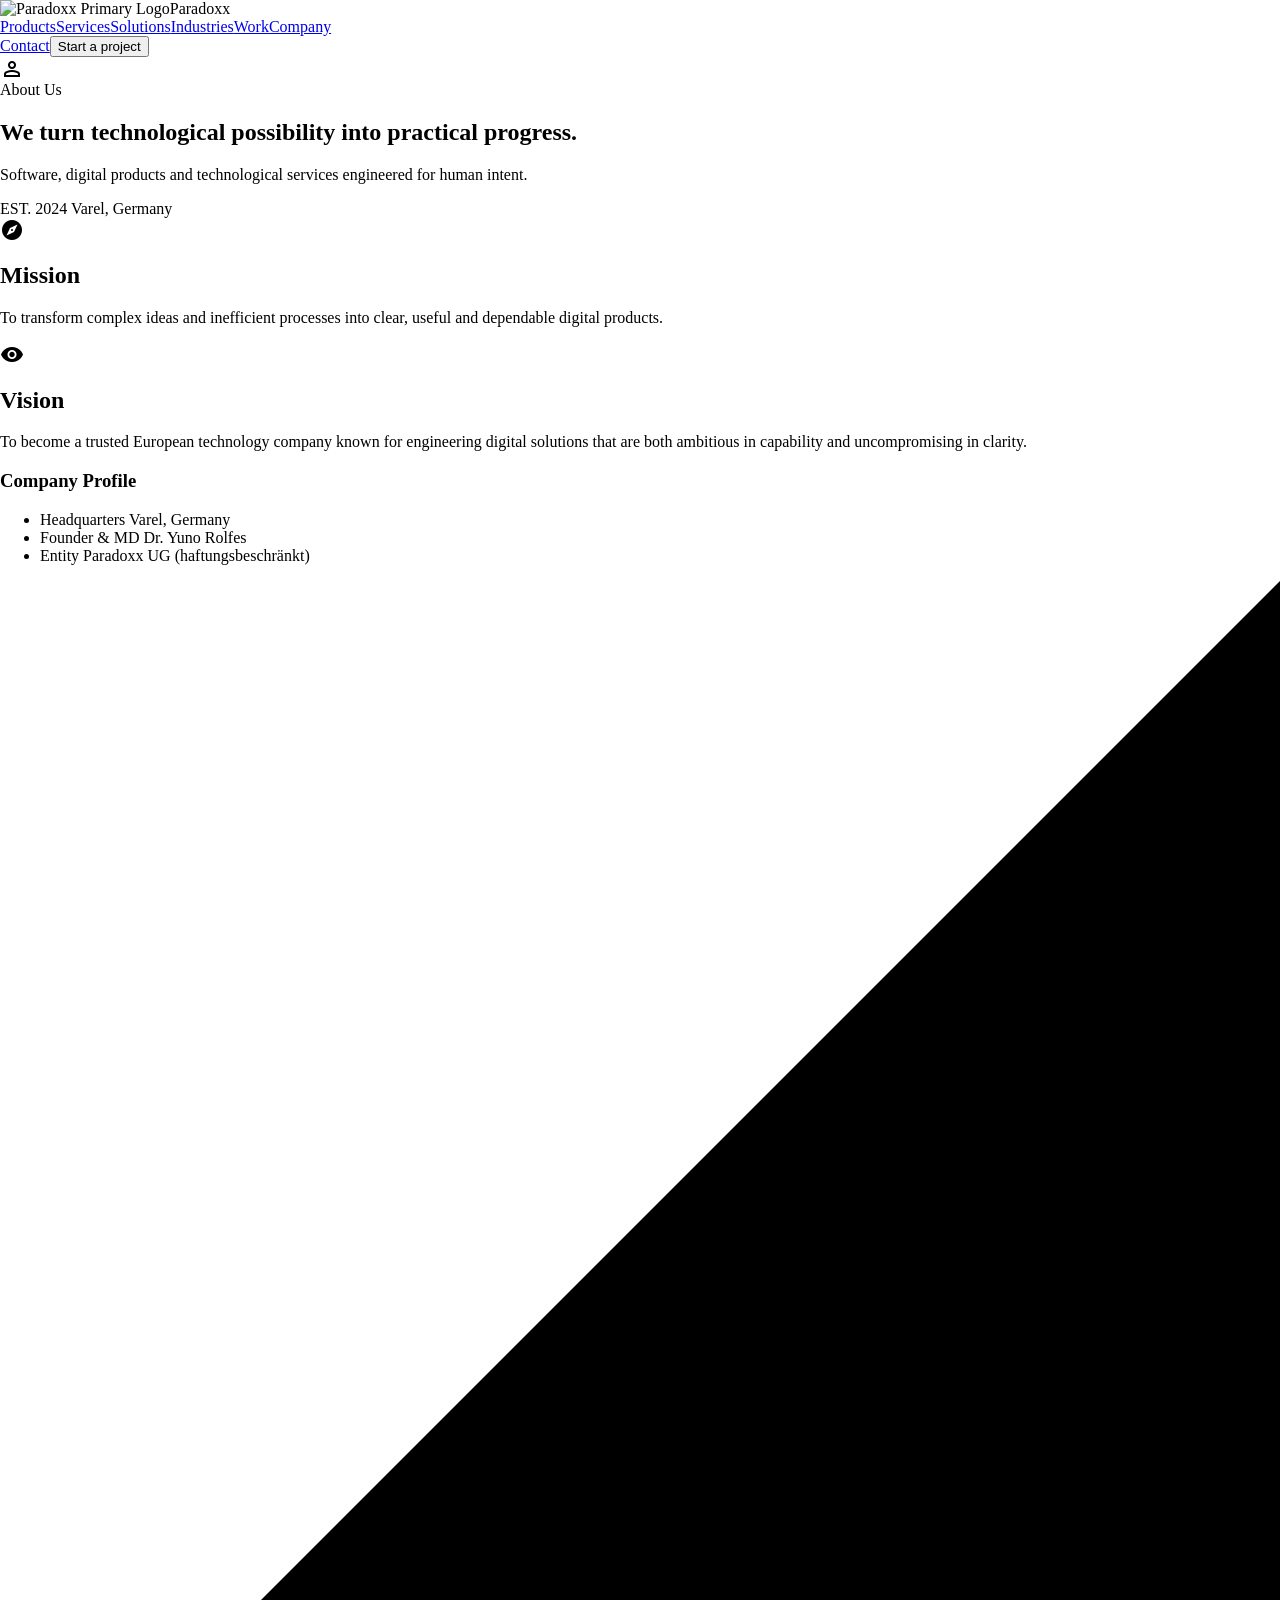
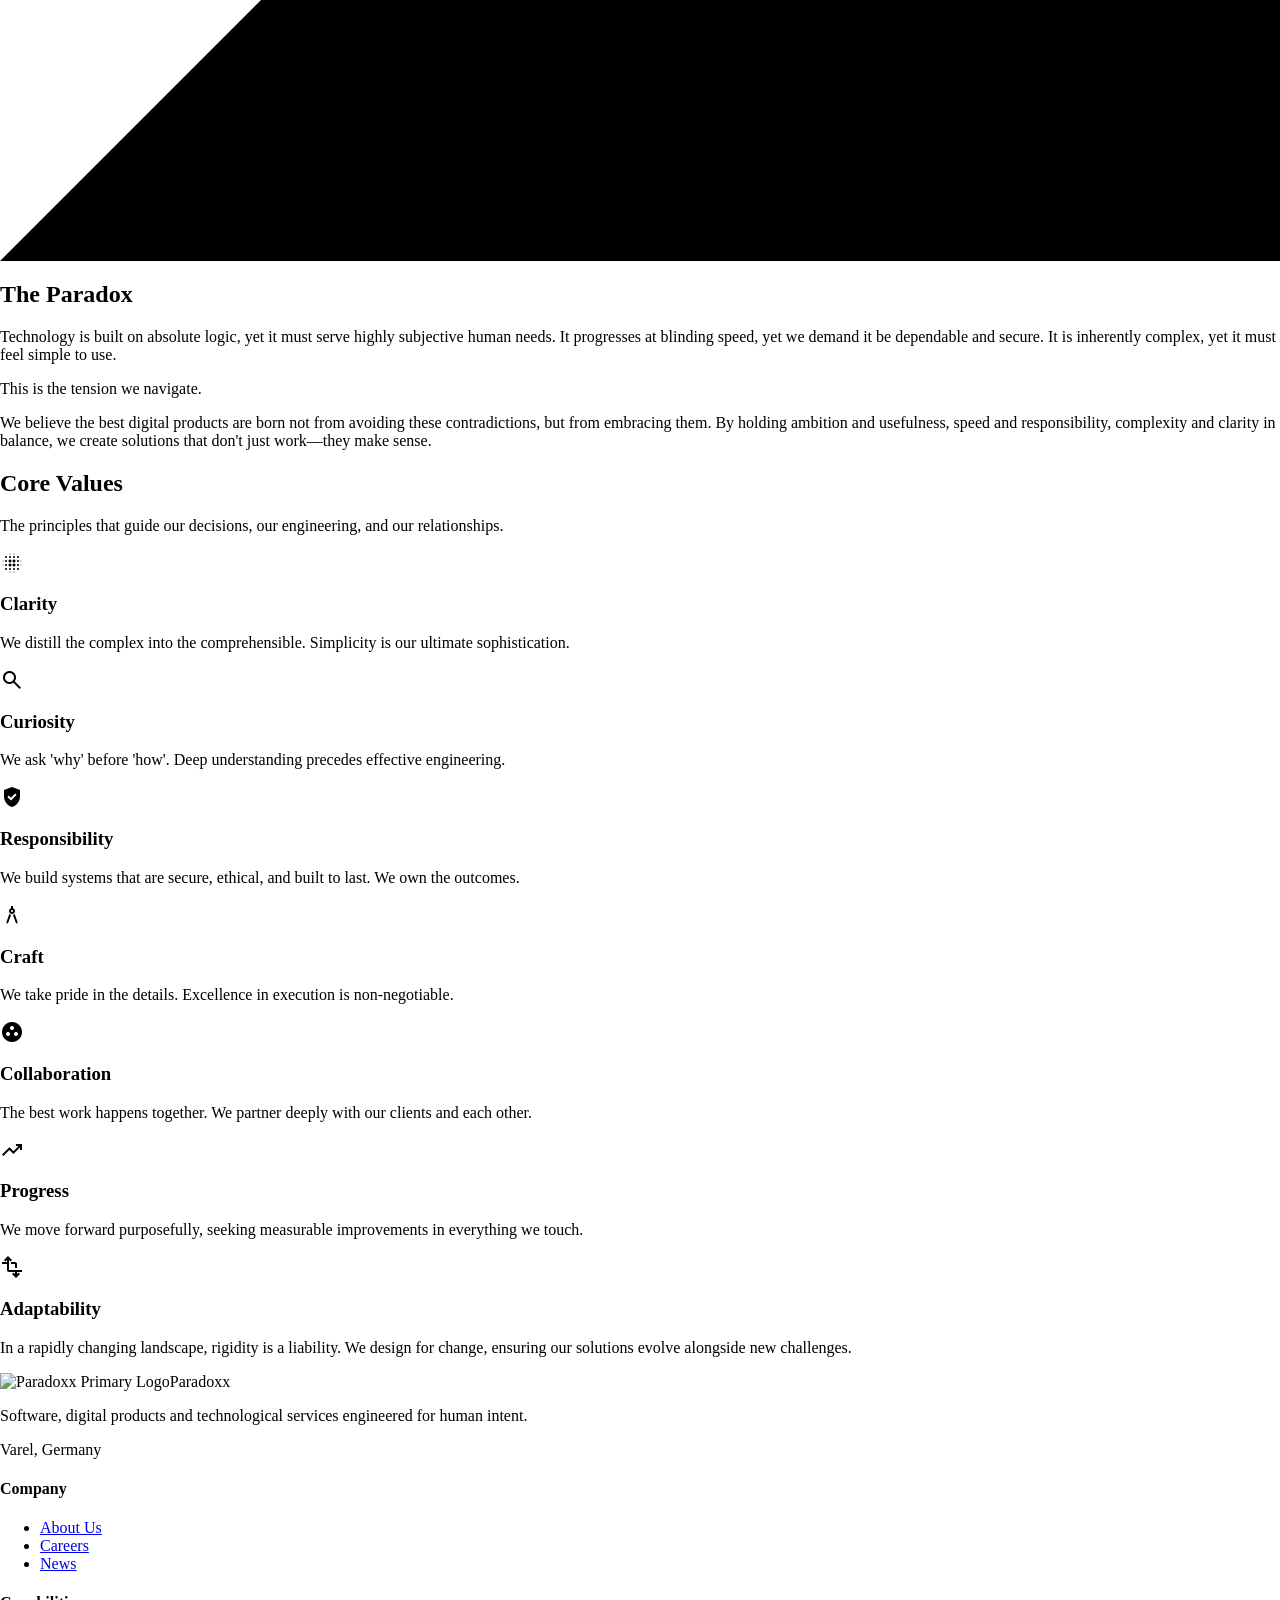
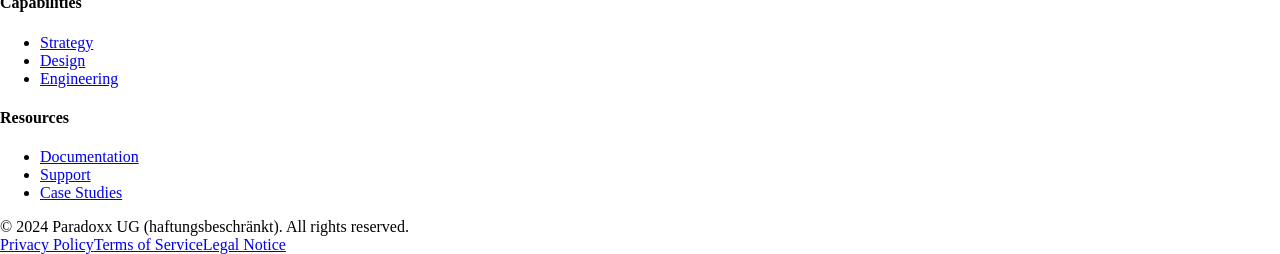
==== aboutus.html @ 187f0a60 "first commit" ====
<html lang="en">
  <head>
    <meta charset="utf-8" />
    <meta content="width=device-width, initial-scale=1.0" name="viewport" />
    <style>
      @layer base {
        html,
        body {
          margin: 0;
          padding: 0;
        }
        body {
          overscroll-behavior: none;
        }
        main > :first-child {
          margin-top: 0 !important;
        }
        main > :last-child {
          margin-bottom: 0 !important;
        }
      }
      ::-webkit-scrollbar {
        display: none;
      }
    </style>
    <script src="https://cdn.tailwindcss.com"></script>
    <script id="tailwind-config">
      tailwind.config = {
        theme: {
          extend: {
            colors: {
              "surface-container-low": "#f2f4f6",
              "on-tertiary-fixed": "#001d36",
              secondary: "#5129e5",
              "surface-dim": "#d9dadc",
              "outline-variant": "#c6c6cb",
              "inverse-surface": "#2e3132",
              error: "#ba1a1a",
              "on-background": "#191c1e",
              "primary-fixed": "#e2e2e9",
              "tertiary-container": "#001d36",
              "surface-container": "#edeef0",
              "secondary-fixed-dim": "#c8bfff",
              "primary-fixed-dim": "#c6c6cd",
              "on-primary-container": "#82838a",
              tertiary: "#000000",
              "secondary-fixed": "#e5deff",
              "surface-container-high": "#e7e8ea",
              "surface-variant": "#e1e2e4",
              "on-tertiary": "#ffffff",
              background: "#f8f9fb",
              "tertiary-fixed-dim": "#9dcaff",
              "inverse-primary": "#c6c6cd",
              outline: "#76777b",
              "on-tertiary-container": "#1588dd",
              "surface-tint": "#5d5e64",
              "on-tertiary-fixed-variant": "#00497c",
              "on-secondary-container": "#f3eeff",
              "surface-bright": "#f8f9fb",
              "on-secondary-fixed-variant": "#4206d7",
              "tertiary-fixed": "#d1e4ff",
              "on-error": "#ffffff",
              "on-primary-fixed-variant": "#45474c",
              "on-secondary": "#ffffff",
              "primary-container": "#1a1b21",
              "surface-container-lowest": "#ffffff",
              "on-primary-fixed": "#1a1b21",
              "on-surface-variant": "#46464b",
              surface: "#f8f9fb",
              "on-error-container": "#93000a",
              "error-container": "#ffdad6",
              "inverse-on-surface": "#f0f1f3",
              "on-secondary-fixed": "#190064",
              primary: "#000000",
              "on-primary": "#ffffff",
              "secondary-container": "#6a4bfd",
              "on-surface": "#191c1e",
              "surface-container-highest": "#e1e2e4",
            },
            borderRadius: {
              DEFAULT: "0.25rem",
              lg: "0.5rem",
              xl: "0.75rem",
              full: "9999px",
            },
            spacing: {
              xs: "8px",
              lg: "48px",
              md: "24px",
              gutter: "24px",
              xl: "80px",
              "container-max": "1280px",
              unit: "4px",
              sm: "16px",
            },
            fontFamily: {
              "body-lg": ["Inter"],
              "headline-lg-mobile": ["Space Grotesk"],
              caption: ["Inter"],
              "headline-lg": ["Space Grotesk"],
              "body-md": ["Inter"],
              "headline-md": ["Space Grotesk"],
              "label-mono": ["IBM Plex Mono"],
              "headline-xl": ["Space Grotesk"],
            },
            fontSize: {
              "body-lg": ["18px", { lineHeight: "1.6", fontWeight: "400" }],
              "headline-lg-mobile": [
                "32px",
                {
                  lineHeight: "1.2",
                  letterSpacing: "-0.01em",
                  fontWeight: "600",
                },
              ],
              caption: ["12px", { lineHeight: "1.4", fontWeight: "500" }],
              "headline-lg": [
                "40px",
                {
                  lineHeight: "1.2",
                  letterSpacing: "-0.01em",
                  fontWeight: "600",
                },
              ],
              "body-md": ["16px", { lineHeight: "1.5", fontWeight: "400" }],
              "headline-md": ["24px", { lineHeight: "1.3", fontWeight: "600" }],
              "label-mono": ["14px", { lineHeight: "1.2", fontWeight: "500" }],
              "headline-xl": [
                "64px",
                {
                  lineHeight: "1.1",
                  letterSpacing: "-0.02em",
                  fontWeight: "700",
                },
              ],
            },
          },
        },
      };
    </script>
    <link
      href="https://fonts.googleapis.com/css2?family=Inter:wght@400;500;600&amp;family=Space+Grotesk:wght@600;700&amp;family=IBM+Plex+Mono:wght@500&amp;display=swap"
      rel="stylesheet"
    />
    <link
      href="https://fonts.googleapis.com/css2?family=Material+Symbols+Outlined:opsz,wght,FILL,GRAD@20..48,100..700,0..1,-50..200"
      rel="stylesheet"
    />
    <link
      href="https://fonts.googleapis.com/css2?family=Material+Symbols+Outlined:wght,FILL@100..700,0..1&amp;display=swap"
      rel="stylesheet"
    />
  </head>
  <body class="bg-background font-body-md text-on-surface">
    <header
      class="fixed top-0 w-full z-50 bg-surface-container-lowest/80 backdrop-blur-xl shadow-[0_4px_20px_rgba(17,19,24,0.04)]"
    >
      <div
        class="h-20 max-w-container-max mx-auto px-md flex items-center justify-between"
      >
        <div class="flex items-center gap-sm">
          <img
            alt="Paradoxx Primary Logo"
            class="h-8 w-auto object-contain"
            src="https://lh3.googleusercontent.com/aida-public/[base64]"
          /><span
            class="font-headline-md text-headline-md text-primary tracking-tight"
            >Paradoxx</span
          >
        </div>
        <nav
          class="hidden lg:flex items-center gap-lg"
          data-active-classes="text-secondary font-semibold"
        >
          <a
            class="text-body-md font-body-md text-on-surface-variant hover:text-secondary transition-colors"
            data-path="products"
            href="#"
            >Products</a
          ><a
            class="text-body-md font-body-md text-on-surface-variant hover:text-secondary transition-colors"
            data-path="services"
            href="#"
            >Services</a
          ><a
            class="text-body-md font-body-md text-on-surface-variant hover:text-secondary transition-colors"
            data-path="solutions"
            href="#"
            >Solutions</a
          ><a
            class="text-body-md font-body-md text-on-surface-variant hover:text-secondary transition-colors"
            data-path="industries"
            href="#"
            >Industries</a
          ><a
            class="text-body-md font-body-md text-on-surface-variant hover:text-secondary transition-colors"
            data-path="work"
            href="#"
            >Work</a
          ><a
            aria-current="page"
            class="transition-colors text-secondary font-semibold"
            data-path="company"
            href="#"
            >Company</a
          >
        </nav>
        <div class="flex items-center gap-md">
          <a
            class="hidden sm:block text-body-md font-body-md text-on-surface-variant hover:text-secondary transition-colors"
            data-path="contact"
            href="#"
            >Contact</a
          ><button
            class="bg-secondary text-on-secondary px-md py-xs rounded-lg text-body-md font-body-md hover:shadow-lg transition-all"
          >
            Start a project
          </button>
          <div
            class="w-8 h-8 rounded-full bg-primary flex items-center justify-center"
          >
            <span class="material-symbols-outlined text-on-primary text-[18px]"
              >person</span
            >
          </div>
        </div>
      </div>
    </header>
    <main class="w-full pt-20 bg-background">
      <div class="flex flex-col w-full relative">
        <section
          class="relative w-full min-h-[80vh] flex items-center bg-surface-container-low overflow-hidden -mt-20 pt-20"
        >
          <div class="absolute inset-0 z-0">
            <div
              class="bg-cover bg-center w-full h-full mix-blend-multiply opacity-40"
              data-alt="Abstract geometric art representing technological progress. Sharp, minimalist lines in deep violet (#5129e5) and stark white, intersecting over a soft, mist-colored background (#f2f4f6). The lighting is studio-quality, casting subtle, diffused shadows that give the shapes a sense of physical weight and depth. The mood is precise, futuristic, and calm."
              style="
                background-image: url(&quot;https://lh3.googleusercontent.com/aida-public/[base64]&quot;);
              "
            ></div>
            <div
              class="absolute inset-0 bg-gradient-to-t from-surface-container-low to-transparent"
            ></div>
          </div>
          <div
            class="relative z-10 max-w-container-max mx-auto px-md w-full grid grid-cols-12 gap-gutter"
          >
            <div class="col-span-12 lg:col-span-8 lg:col-start-1">
              <div class="flex items-center gap-xs mb-lg">
                <span class="w-8 h-px bg-secondary"></span>
                <span
                  class="font-label-mono text-label-mono text-secondary tracking-widest uppercase"
                  >About Us</span
                >
              </div>
              <h1
                class="font-headline-xl text-headline-xl text-on-surface mb-lg max-w-[800px] leading-tight"
              >
                We turn technological possibility into practical progress.
              </h1>
              <p
                class="font-body-lg text-body-lg text-on-surface-variant max-w-[600px]"
              >
                Software, digital products and technological services engineered
                for human intent.
              </p>
            </div>
          </div>
        </section>
        <section class="py-xl bg-background">
          <div class="max-w-container-max mx-auto px-md">
            <div class="grid grid-cols-12 gap-gutter">
              <div class="col-span-12 lg:col-span-5 relative group">
                <div class="sticky top-32">
                  <div
                    class="w-full h-[600px] rounded-2xl overflow-hidden shadow-2xl transition-transform duration-700 ease-out group-hover:scale-[1.02]"
                  >
                    <div
                      class="bg-cover bg-center w-full h-full"
                      data-alt="A sophisticated modern office in Varel, Germany. Minimalist interior design with clean lines, warm natural wood textures, and large windows letting in soft natural light. Subtle accents of deep violet (#5129e5) in the furniture. A single, focused individual is visible in the background, working intently. The image exudes calm, high-end European craftsmanship, and quiet innovation."
                      style="
                        background-image: url(&quot;https://lh3.googleusercontent.com/aida-public/[base64]&quot;);
                      "
                    ></div>
                  </div>
                  <div
                    class="absolute -bottom-8 -right-8 bg-surface p-lg rounded-xl shadow-xl max-w-xs z-10"
                  >
                    <span
                      class="font-label-mono text-label-mono text-secondary mb-xs block"
                      >EST. 2024</span
                    >
                    <span
                      class="font-headline-md text-headline-md text-on-surface"
                      >Varel, Germany</span
                    >
                  </div>
                </div>
              </div>
              <div
                class="col-span-12 lg:col-span-6 lg:col-start-7 pt-lg lg:pt-0"
              >
                <div class="mb-xl">
                  <div class="flex items-center gap-sm mb-md">
                    <span
                      class="material-symbols-outlined text-secondary"
                      style="font-variation-settings: &quot;FILL&quot; 1"
                      >explore</span
                    >
                    <h2
                      class="font-headline-lg text-headline-lg text-on-surface"
                    >
                      Mission
                    </h2>
                  </div>
                  <p
                    class="font-body-lg text-body-lg text-on-surface-variant leading-relaxed"
                  >
                    To transform complex ideas and inefficient processes into
                    clear, useful and dependable digital products.
                  </p>
                </div>
                <div class="mb-xl">
                  <div class="flex items-center gap-sm mb-md">
                    <span
                      class="material-symbols-outlined text-secondary"
                      style="font-variation-settings: &quot;FILL&quot; 1"
                      >visibility</span
                    >
                    <h2
                      class="font-headline-lg text-headline-lg text-on-surface"
                    >
                      Vision
                    </h2>
                  </div>
                  <p
                    class="font-body-lg text-body-lg text-on-surface-variant leading-relaxed"
                  >
                    To become a trusted European technology company known for
                    engineering digital solutions that are both ambitious in
                    capability and uncompromising in clarity.
                  </p>
                </div>
                <div class="p-lg bg-surface-container rounded-2xl">
                  <h3
                    class="font-headline-md text-headline-md text-on-surface mb-md"
                  >
                    Company Profile
                  </h3>
                  <ul class="space-y-md">
                    <li
                      class="flex flex-col sm:flex-row sm:justify-between items-start sm:items-center"
                    >
                      <span
                        class="font-caption text-caption text-on-surface-variant uppercase tracking-wider mb-unit sm:mb-0"
                        >Headquarters</span
                      >
                      <span
                        class="font-body-md text-body-md text-on-surface font-medium"
                        >Varel, Germany</span
                      >
                    </li>
                    <li
                      class="flex flex-col sm:flex-row sm:justify-between items-start sm:items-center"
                    >
                      <span
                        class="font-caption text-caption text-on-surface-variant uppercase tracking-wider mb-unit sm:mb-0"
                        >Founder &amp; MD</span
                      >
                      <span
                        class="font-body-md text-body-md text-on-surface font-medium"
                        >Dr. Yuno Rolfes</span
                      >
                    </li>
                    <li
                      class="flex flex-col sm:flex-row sm:justify-between items-start sm:items-center"
                    >
                      <span
                        class="font-caption text-caption text-on-surface-variant uppercase tracking-wider mb-unit sm:mb-0"
                        >Entity</span
                      >
                      <span
                        class="font-body-md text-body-md text-on-surface font-medium"
                        >Paradoxx UG (haftungsbeschränkt)</span
                      >
                    </li>
                  </ul>
                </div>
              </div>
            </div>
          </div>
        </section>
        <section
          class="py-xl bg-inverse-surface text-inverse-on-surface relative overflow-hidden"
        >
          <div
            class="absolute right-0 top-0 w-1/2 h-full opacity-10 pointer-events-none"
          >
            <svg
              class="w-full h-full fill-current"
              preserveaspectratio="none"
              viewbox="0 0 100 100"
            >
              <polygon points="100,0 100,100 0,100"></polygon>
            </svg>
          </div>
          <div class="max-w-container-max mx-auto px-md relative z-10">
            <div class="grid grid-cols-12 gap-gutter">
              <div class="col-span-12 md:col-span-8 lg:col-span-6">
                <h2
                  class="font-headline-lg text-headline-lg text-surface-container-lowest mb-lg"
                >
                  The Paradox
                </h2>
                <div
                  class="space-y-md font-body-lg text-body-lg text-surface-variant"
                >
                  <p>
                    Technology is built on absolute logic, yet it must serve
                    highly subjective human needs. It progresses at blinding
                    speed, yet we demand it be dependable and secure. It is
                    inherently complex, yet it must feel simple to use.
                  </p>
                  <p>This is the tension we navigate.</p>
                  <p>
                    We believe the best digital products are born not from
                    avoiding these contradictions, but from embracing them. By
                    holding ambition and usefulness, speed and responsibility,
                    complexity and clarity in balance, we create solutions that
                    don't just work—they make sense.
                  </p>
                </div>
              </div>
            </div>
          </div>
        </section>
        <section class="py-xl bg-surface">
          <div class="max-w-container-max mx-auto px-md">
            <div
              class="flex flex-col md:flex-row md:items-end justify-between mb-xl"
            >
              <div>
                <h2
                  class="font-headline-lg text-headline-lg text-on-surface mb-sm"
                >
                  Core Values
                </h2>
                <p
                  class="font-body-md text-body-md text-on-surface-variant max-w-md"
                >
                  The principles that guide our decisions, our engineering, and
                  our relationships.
                </p>
              </div>
            </div>
            <div class="grid grid-cols-1 md:grid-cols-2 lg:grid-cols-4 gap-sm">
              <div
                class="bg-surface-container p-lg rounded-2xl group hover:bg-secondary hover:-translate-y-2 transition-all duration-300"
              >
                <div
                  class="w-12 h-12 rounded-full bg-surface-container-high group-hover:bg-on-secondary/20 flex items-center justify-center mb-lg transition-colors"
                >
                  <span
                    class="material-symbols-outlined text-on-surface group-hover:text-on-secondary"
                    style="font-variation-settings: &quot;FILL&quot; 1"
                    >lens_blur</span
                  >
                </div>
                <h3
                  class="font-headline-md text-headline-md text-on-surface group-hover:text-on-secondary mb-sm"
                >
                  Clarity
                </h3>
                <p
                  class="font-body-md text-body-md text-on-surface-variant group-hover:text-on-secondary/80"
                >
                  We distill the complex into the comprehensible. Simplicity is
                  our ultimate sophistication.
                </p>
              </div>
              <div
                class="bg-surface-container p-lg rounded-2xl group hover:bg-secondary hover:-translate-y-2 transition-all duration-300"
              >
                <div
                  class="w-12 h-12 rounded-full bg-surface-container-high group-hover:bg-on-secondary/20 flex items-center justify-center mb-lg transition-colors"
                >
                  <span
                    class="material-symbols-outlined text-on-surface group-hover:text-on-secondary"
                    style="font-variation-settings: &quot;FILL&quot; 1"
                    >search</span
                  >
                </div>
                <h3
                  class="font-headline-md text-headline-md text-on-surface group-hover:text-on-secondary mb-sm"
                >
                  Curiosity
                </h3>
                <p
                  class="font-body-md text-body-md text-on-surface-variant group-hover:text-on-secondary/80"
                >
                  We ask 'why' before 'how'. Deep understanding precedes
                  effective engineering.
                </p>
              </div>
              <div
                class="bg-surface-container p-lg rounded-2xl group hover:bg-secondary hover:-translate-y-2 transition-all duration-300"
              >
                <div
                  class="w-12 h-12 rounded-full bg-surface-container-high group-hover:bg-on-secondary/20 flex items-center justify-center mb-lg transition-colors"
                >
                  <span
                    class="material-symbols-outlined text-on-surface group-hover:text-on-secondary"
                    style="font-variation-settings: &quot;FILL&quot; 1"
                    >verified_user</span
                  >
                </div>
                <h3
                  class="font-headline-md text-headline-md text-on-surface group-hover:text-on-secondary mb-sm"
                >
                  Responsibility
                </h3>
                <p
                  class="font-body-md text-body-md text-on-surface-variant group-hover:text-on-secondary/80"
                >
                  We build systems that are secure, ethical, and built to last.
                  We own the outcomes.
                </p>
              </div>
              <div
                class="bg-surface-container p-lg rounded-2xl group hover:bg-secondary hover:-translate-y-2 transition-all duration-300"
              >
                <div
                  class="w-12 h-12 rounded-full bg-surface-container-high group-hover:bg-on-secondary/20 flex items-center justify-center mb-lg transition-colors"
                >
                  <span
                    class="material-symbols-outlined text-on-surface group-hover:text-on-secondary"
                    style="font-variation-settings: &quot;FILL&quot; 1"
                    >architecture</span
                  >
                </div>
                <h3
                  class="font-headline-md text-headline-md text-on-surface group-hover:text-on-secondary mb-sm"
                >
                  Craft
                </h3>
                <p
                  class="font-body-md text-body-md text-on-surface-variant group-hover:text-on-secondary/80"
                >
                  We take pride in the details. Excellence in execution is
                  non-negotiable.
                </p>
              </div>
              <div
                class="bg-surface-container p-lg rounded-2xl group hover:bg-secondary hover:-translate-y-2 transition-all duration-300"
              >
                <div
                  class="w-12 h-12 rounded-full bg-surface-container-high group-hover:bg-on-secondary/20 flex items-center justify-center mb-lg transition-colors"
                >
                  <span
                    class="material-symbols-outlined text-on-surface group-hover:text-on-secondary"
                    style="font-variation-settings: &quot;FILL&quot; 1"
                    >group_work</span
                  >
                </div>
                <h3
                  class="font-headline-md text-headline-md text-on-surface group-hover:text-on-secondary mb-sm"
                >
                  Collaboration
                </h3>
                <p
                  class="font-body-md text-body-md text-on-surface-variant group-hover:text-on-secondary/80"
                >
                  The best work happens together. We partner deeply with our
                  clients and each other.
                </p>
              </div>
              <div
                class="bg-surface-container p-lg rounded-2xl group hover:bg-secondary hover:-translate-y-2 transition-all duration-300"
              >
                <div
                  class="w-12 h-12 rounded-full bg-surface-container-high group-hover:bg-on-secondary/20 flex items-center justify-center mb-lg transition-colors"
                >
                  <span
                    class="material-symbols-outlined text-on-surface group-hover:text-on-secondary"
                    style="font-variation-settings: &quot;FILL&quot; 1"
                    >trending_up</span
                  >
                </div>
                <h3
                  class="font-headline-md text-headline-md text-on-surface group-hover:text-on-secondary mb-sm"
                >
                  Progress
                </h3>
                <p
                  class="font-body-md text-body-md text-on-surface-variant group-hover:text-on-secondary/80"
                >
                  We move forward purposefully, seeking measurable improvements
                  in everything we touch.
                </p>
              </div>
              <div
                class="bg-surface-container p-lg rounded-2xl group hover:bg-secondary hover:-translate-y-2 transition-all duration-300 lg:col-span-2"
              >
                <div
                  class="w-12 h-12 rounded-full bg-surface-container-high group-hover:bg-on-secondary/20 flex items-center justify-center mb-lg transition-colors"
                >
                  <span
                    class="material-symbols-outlined text-on-surface group-hover:text-on-secondary"
                    style="font-variation-settings: &quot;FILL&quot; 1"
                    >transform</span
                  >
                </div>
                <h3
                  class="font-headline-md text-headline-md text-on-surface group-hover:text-on-secondary mb-sm"
                >
                  Adaptability
                </h3>
                <p
                  class="font-body-md text-body-md text-on-surface-variant group-hover:text-on-secondary/80 max-w-md"
                >
                  In a rapidly changing landscape, rigidity is a liability. We
                  design for change, ensuring our solutions evolve alongside new
                  challenges.
                </p>
              </div>
            </div>
          </div>
        </section>
      </div>
    </main>
    <footer
      class="w-full bg-surface-container-lowest py-xl shadow-[0_-4px_20px_rgba(17,19,24,0.02)]"
    >
      <div class="max-w-container-max mx-auto px-md">
        <div
          class="grid grid-cols-1 md:grid-cols-2 lg:grid-cols-5 gap-lg mb-xl"
        >
          <div class="lg:col-span-2">
            <div class="flex items-center gap-sm mb-md">
              <img
                alt="Paradoxx Primary Logo"
                class="h-6 w-auto object-contain"
                src="https://lh3.googleusercontent.com/aida-public/[base64]"
              /><span class="font-headline-md text-headline-md text-primary"
                >Paradoxx</span
              >
            </div>
            <p
              class="text-body-md font-body-md text-on-surface-variant max-w-xs mb-sm"
            >
              Software, digital products and technological services engineered
              for human intent.
            </p>
            <p class="text-caption font-caption text-outline">Varel, Germany</p>
          </div>
          <div>
            <h4 class="font-headline-md text-body-md text-on-surface mb-md">
              Company
            </h4>
            <ul
              class="space-y-sm text-body-md font-body-md text-on-surface-variant"
            >
              <li><a class="hover:text-secondary" href="#">About Us</a></li>
              <li><a class="hover:text-secondary" href="#">Careers</a></li>
              <li><a class="hover:text-secondary" href="#">News</a></li>
            </ul>
          </div>
          <div>
            <h4 class="font-headline-md text-body-md text-on-surface mb-md">
              Capabilities
            </h4>
            <ul
              class="space-y-sm text-body-md font-body-md text-on-surface-variant"
            >
              <li><a class="hover:text-secondary" href="#">Strategy</a></li>
              <li><a class="hover:text-secondary" href="#">Design</a></li>
              <li><a class="hover:text-secondary" href="#">Engineering</a></li>
            </ul>
          </div>
          <div>
            <h4 class="font-headline-md text-body-md text-on-surface mb-md">
              Resources
            </h4>
            <ul
              class="space-y-sm text-body-md font-body-md text-on-surface-variant"
            >
              <li>
                <a class="hover:text-secondary" href="#">Documentation</a>
              </li>
              <li><a class="hover:text-secondary" href="#">Support</a></li>
              <li><a class="hover:text-secondary" href="#">Case Studies</a></li>
            </ul>
          </div>
        </div>
        <div
          class="border-t border-outline-variant pt-md flex flex-col md:flex-row justify-between items-center gap-md"
        >
          <span class="text-caption font-caption text-on-surface-variant"
            >© 2024 Paradoxx UG (haftungsbeschränkt). All rights reserved.</span
          >
          <div
            class="flex gap-md text-caption font-caption text-on-surface-variant"
          >
            <a class="hover:text-secondary" href="#">Privacy Policy</a
            ><a class="hover:text-secondary" href="#">Terms of Service</a
            ><a class="hover:text-secondary" href="#">Legal Notice</a>
          </div>
        </div>
      </div>
    </footer>
  </body>
</html>
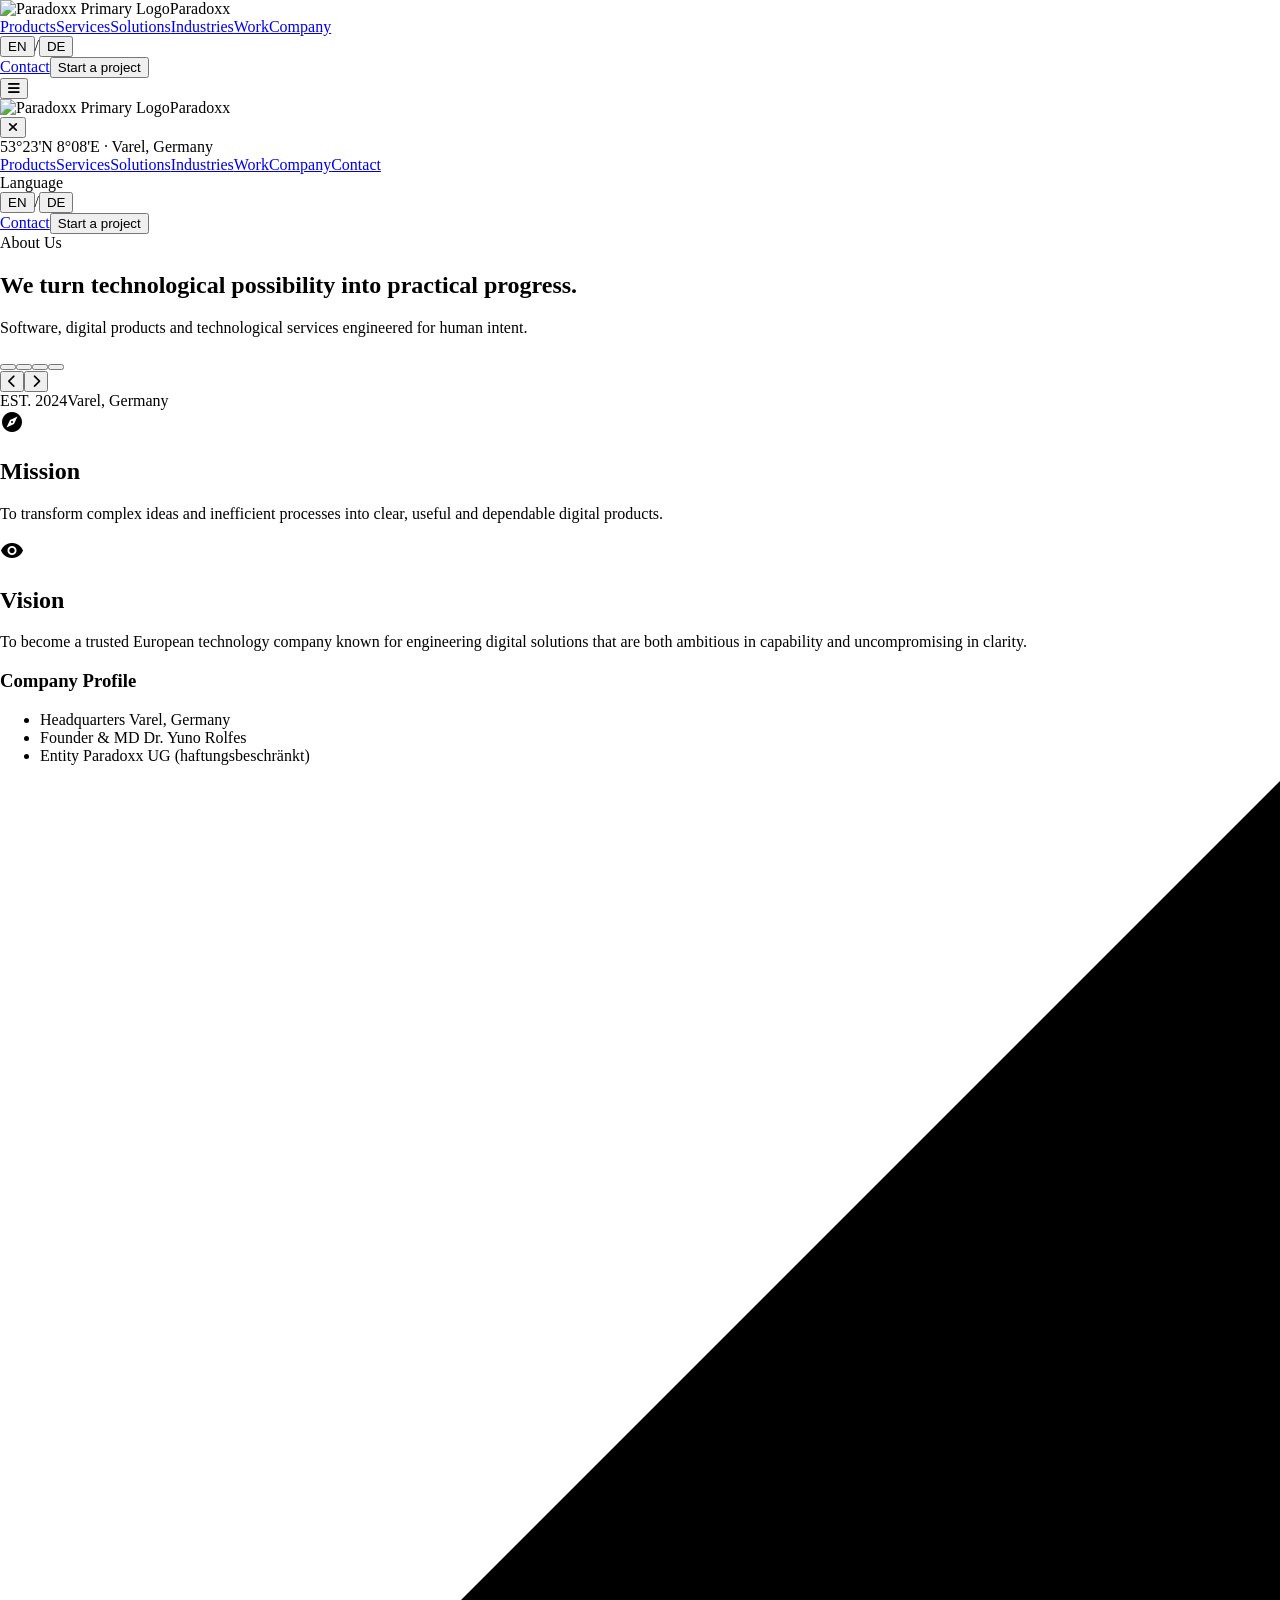
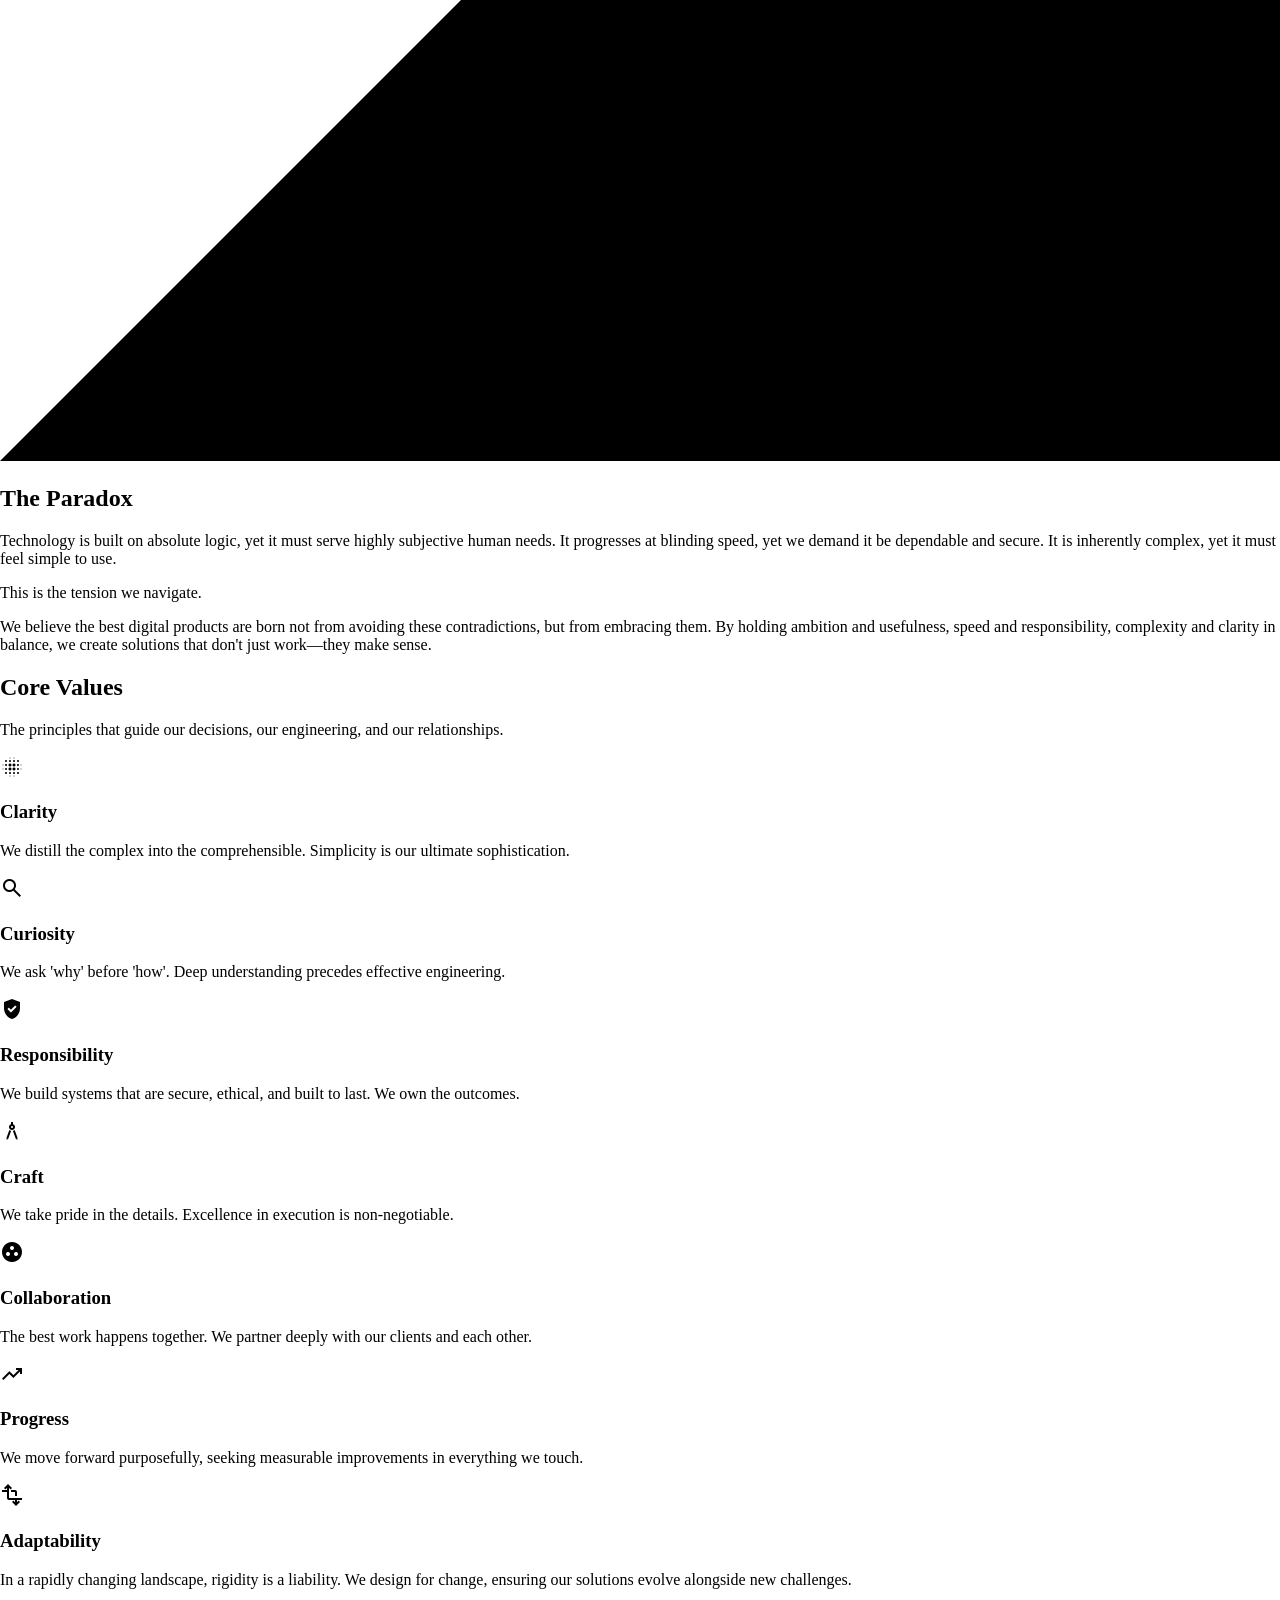
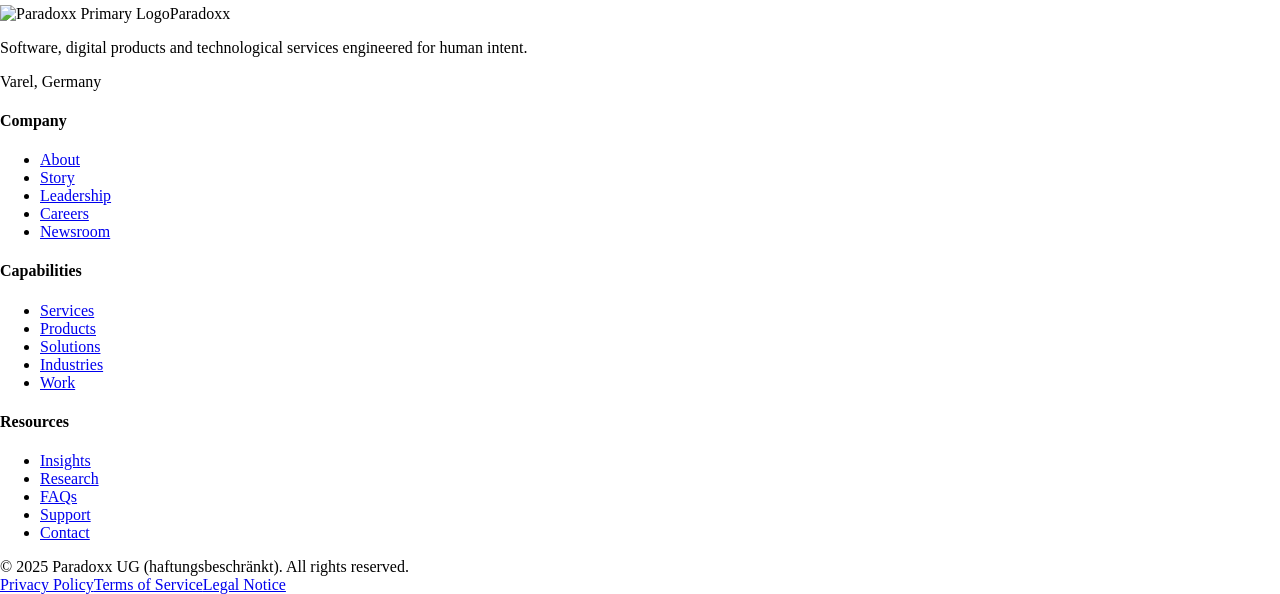
==== commit d794dda9: "Refactor code structure for improved readability and maintainability" ====
--- a/aboutus.html
+++ b/aboutus.html
@@ -1,4 +1,6 @@
-<html lang="en">
+<!doctype html>
+
+<html lang="en" style="">
   <head>
     <meta charset="utf-8" />
     <meta content="width=device-width, initial-scale=1.0" name="viewport" />
@@ -150,6 +152,10 @@
       href="https://fonts.googleapis.com/css2?family=Material+Symbols+Outlined:wght,FILL@100..700,0..1&amp;display=swap"
       rel="stylesheet"
     />
+    <link
+      href="https://cdnjs.cloudflare.com/ajax/libs/font-awesome/6.5.1/css/all.min.css"
+      rel="stylesheet"
+    />
   </head>
   <body class="bg-background font-body-md text-on-surface">
     <header
@@ -174,73 +180,271 @@
         >
           <a
             class="text-body-md font-body-md text-on-surface-variant hover:text-secondary transition-colors"
+            data-i18n="nav_products"
             data-path="products"
             href="#"
             >Products</a
           ><a
             class="text-body-md font-body-md text-on-surface-variant hover:text-secondary transition-colors"
+            data-i18n="nav_services"
             data-path="services"
             href="#"
             >Services</a
           ><a
             class="text-body-md font-body-md text-on-surface-variant hover:text-secondary transition-colors"
+            data-i18n="nav_solutions"
             data-path="solutions"
             href="#"
             >Solutions</a
           ><a
             class="text-body-md font-body-md text-on-surface-variant hover:text-secondary transition-colors"
+            data-i18n="nav_industries"
             data-path="industries"
             href="#"
             >Industries</a
           ><a
             class="text-body-md font-body-md text-on-surface-variant hover:text-secondary transition-colors"
+            data-i18n="nav_work"
             data-path="work"
             href="#"
             >Work</a
           ><a
             aria-current="page"
             class="transition-colors text-secondary font-semibold"
+            data-i18n="nav_company"
             data-path="company"
             href="#"
             >Company</a
           >
         </nav>
-        <div class="flex items-center gap-md">
+        <div class="hidden lg:flex items-center gap-md">
+          <div
+            aria-label="Language selection"
+            class="flex items-center bg-surface-container-low rounded-lg p-1 border border-outline-variant font-label-mono text-caption"
+            role="group"
+          >
+            <button
+              aria-current="true"
+              aria-label="Switch to English"
+              class="px-2.5 py-1 rounded bg-surface-container-lowest text-primary font-bold shadow-sm transition-all"
+              id="lang-btn-en"
+              onclick="setLanguage('en')"
+              type="button"
+            >
+              EN</button
+            ><span class="text-outline-variant px-0.5 select-none">/</span
+            ><button
+              aria-current="false"
+              aria-label="Switch to German"
+              class="px-2.5 py-1 rounded text-on-surface-variant hover:text-secondary font-medium transition-colors"
+              id="lang-btn-de"
+              onclick="setLanguage('de')"
+              type="button"
+            >
+              DE
+            </button>
+          </div>
           <a
-            class="hidden sm:block text-body-md font-body-md text-on-surface-variant hover:text-secondary transition-colors"
+            class="text-body-md font-body-md font-medium text-on-surface border border-outline-variant rounded-lg px-md py-xs hover:bg-surface-container-low transition-colors"
+            data-i18n="nav_contact"
             data-path="contact"
             href="#"
             >Contact</a
           ><button
             class="bg-secondary text-on-secondary px-md py-xs rounded-lg text-body-md font-body-md hover:shadow-lg transition-all"
+            data-i18n="btn_start_project"
           >
             Start a project
           </button>
-          <div
-            class="w-8 h-8 rounded-full bg-primary flex items-center justify-center"
-          >
-            <span class="material-symbols-outlined text-on-primary text-[18px]"
-              >person</span
+        </div>
+        <button
+          aria-label="Toggle navigation menu"
+          class="lg:hidden p-2.5 text-neutral-800 hover:text-black focus:outline-none"
+          id="mobile-menu-toggle"
+        >
+          <i class="fa-solid fa-bars text-xl"></i>
+        </button>
+      </div>
+      <div
+        class="fixed inset-0 z-50 pointer-events-none transition-opacity duration-300 opacity-0"
+        id="mobile-drawer"
+      >
+        <div
+          class="absolute inset-0 bg-primary/40 backdrop-blur-sm transition-opacity duration-300"
+          id="mobile-backdrop"
+        ></div>
+        <aside
+          class="absolute top-0 right-0 h-full w-[85%] max-w-sm bg-surface-container-lowest shadow-2xl flex flex-col justify-between p-lg border-l border-outline-variant transform translate-x-full transition-transform duration-300 ease-out pointer-events-auto overflow-y-auto"
+          id="mobile-drawer-panel"
+        >
+          <div class="flex flex-col">
+            <div
+              class="flex items-center justify-between pb-md border-b border-outline-variant"
             >
+              <div class="flex items-center gap-xs">
+                <img
+                  alt="Paradoxx Primary Logo"
+                  class="h-7 w-auto object-contain"
+                  src="https://lh3.googleusercontent.com/aida-public/[base64]"
+                /><span
+                  class="font-headline-md text-headline-md text-primary tracking-tight"
+                  >Paradoxx</span
+                >
+              </div>
+              <button
+                aria-label="Close navigation menu"
+                class="w-9 h-9 flex items-center justify-center rounded-lg text-on-surface-variant hover:text-primary hover:bg-surface-container-low transition-colors"
+                id="mobile-menu-close"
+                type="button"
+              >
+                <i class="fa-solid fa-xmark text-xl"></i>
+              </button>
+            </div>
+            <div class="py-xs">
+              <span
+                class="font-label-mono text-caption text-outline tracking-wider uppercase block mt-sm"
+                >53°23'N 8°08'E · Varel, Germany</span
+              >
+            </div>
+            <nav class="flex flex-col space-y-sm mt-md">
+              <a
+                class="mobile-nav-link text-headline-md font-headline-md text-on-surface-variant hover:text-secondary py-xs transition-colors"
+                data-i18n="nav_products"
+                data-path="products"
+                href="#"
+                >Products</a
+              ><a
+                class="mobile-nav-link text-headline-md font-headline-md text-on-surface-variant hover:text-secondary py-xs transition-colors"
+                data-i18n="nav_services"
+                data-path="services"
+                href="#"
+                >Services</a
+              ><a
+                class="mobile-nav-link text-headline-md font-headline-md text-on-surface-variant hover:text-secondary py-xs transition-colors"
+                data-i18n="nav_solutions"
+                data-path="solutions"
+                href="#"
+                >Solutions</a
+              ><a
+                class="mobile-nav-link text-headline-md font-headline-md text-on-surface-variant hover:text-secondary py-xs transition-colors"
+                data-i18n="nav_industries"
+                data-path="industries"
+                href="#"
+                >Industries</a
+              ><a
+                class="mobile-nav-link text-headline-md font-headline-md text-on-surface-variant hover:text-secondary py-xs transition-colors"
+                data-i18n="nav_work"
+                data-path="work"
+                href="#"
+                >Work</a
+              ><a
+                aria-current="page"
+                class="mobile-nav-link text-headline-md font-headline-md text-secondary font-semibold py-xs transition-colors"
+                data-i18n="nav_company"
+                data-path="company"
+                href="#"
+                >Company</a
+              ><a
+                class="mobile-nav-link text-headline-md font-headline-md text-on-surface-variant hover:text-secondary py-xs transition-colors"
+                data-i18n="nav_contact"
+                data-path="contact"
+                href="#"
+                >Contact</a
+              >
+            </nav>
           </div>
-        </div>
+          <div class="pt-md border-t border-outline-variant space-y-md">
+            <div class="flex items-center justify-between">
+              <span
+                class="font-caption text-caption text-on-surface-variant uppercase tracking-wider"
+                >Language</span
+              >
+              <div
+                aria-label="Drawer language selection"
+                class="flex items-center bg-surface-container-low rounded-lg p-1 border border-outline-variant font-label-mono text-caption"
+                role="group"
+              >
+                <button
+                  aria-current="true"
+                  aria-label="Switch to English"
+                  class="px-2.5 py-1 rounded bg-surface-container-lowest text-primary font-bold shadow-sm transition-all"
+                  id="drawer-lang-btn-en"
+                  onclick="setLanguage('en')"
+                  type="button"
+                >
+                  EN</button
+                ><span class="text-outline-variant px-0.5 select-none">/</span
+                ><button
+                  aria-current="false"
+                  aria-label="Switch to German"
+                  class="px-2.5 py-1 rounded text-on-surface-variant hover:text-secondary font-medium transition-colors"
+                  id="drawer-lang-btn-de"
+                  onclick="setLanguage('de')"
+                  type="button"
+                >
+                  DE
+                </button>
+              </div>
+            </div>
+            <a
+              class="mobile-nav-link block text-center text-body-md font-body-md font-medium text-on-surface border border-outline-variant rounded-lg px-md py-sm hover:bg-surface-container-low transition-colors"
+              data-i18n="nav_contact"
+              data-path="contact"
+              href="#"
+              >Contact</a
+            ><button
+              class="mobile-nav-link w-full bg-secondary text-on-secondary py-sm px-md rounded-lg font-body-md font-medium hover:shadow-lg transition-all text-center"
+              data-i18n="btn_start_project"
+            >
+              Start a project
+            </button>
+          </div>
+        </aside>
       </div>
     </header>
     <main class="w-full pt-20 bg-background">
       <div class="flex flex-col w-full relative">
         <section
-          class="relative w-full min-h-[80vh] flex items-center bg-surface-container-low overflow-hidden -mt-20 pt-20"
+          class="relative w-full min-h-[500px] sm:min-h-[640px] lg:min-h-[819px] flex items-center bg-surface-container-low overflow-hidden -mt-20 pt-20"
+          id="hero-carousel-section"
         >
           <div class="absolute inset-0 z-0">
             <div
-              class="bg-cover bg-center w-full h-full mix-blend-multiply opacity-40"
-              data-alt="Abstract geometric art representing technological progress. Sharp, minimalist lines in deep violet (#5129e5) and stark white, intersecting over a soft, mist-colored background (#f2f4f6). The lighting is studio-quality, casting subtle, diffused shadows that give the shapes a sense of physical weight and depth. The mood is precise, futuristic, and calm."
+              class="hero-carousel-slide absolute inset-0 bg-cover bg-center transition-opacity duration-1000 ease-in-out opacity-100"
+              data-alt="Abstract computational network topography, subtle 3D luminous data nodes, neural graph lines, deep slate and violet ambient glow, clean minimalist tech backdrop, modern engineering data fabric, ultra high resolution"
               style="
-                background-image: url(&quot;https://lh3.googleusercontent.com/aida-public/[base64]&quot;);
+                background-image: url(&quot;https://lh3.googleusercontent.com/aida-public/[base64]&quot;);
               "
             ></div>
             <div
-              class="absolute inset-0 bg-gradient-to-t from-surface-container-low to-transparent"
+              class="hero-carousel-slide absolute inset-0 bg-cover bg-center transition-opacity duration-1000 ease-in-out opacity-0"
+              data-alt="Futuristic architectural engineering blueprints and optical light beam wireframes intersecting in 3D space, delicate geometric lattice, cool tech monochrome with subtle violet gradient, clean enterprise tech backdrop"
+              style="
+                background-image: url(&quot;https://lh3.googleusercontent.com/aida-public/[base64]&quot;);
+              "
+            ></div>
+            <div
+              class="hero-carousel-slide absolute inset-0 bg-cover bg-center transition-opacity duration-1000 ease-in-out opacity-0"
+              data-alt="Sleek high-tech server room and sovereign cloud data center infrastructure, cool LED indicator lights, pristine cable management, minimalist architectural perspective, deep dark slate and gentle purple accents"
+              style="
+                background-image: url(&quot;https://lh3.googleusercontent.com/aida-public/[base64]&quot;);
+              "
+            ></div>
+            <div
+              class="hero-carousel-slide absolute inset-0 bg-cover bg-center transition-opacity duration-1000 ease-in-out opacity-0"
+              data-alt="Modern minimalist German high-tech software engineering studio laboratory with ambient blue and indigo lighting, ultra-clean architecture, subtle digital screens, glass partitions, architectural precision, low contrast, elegant background for technology company"
+              style="
+                background-image: url(&quot;https://lh3.googleusercontent.com/aida-public/[base64]&quot;);
+              "
+            ></div>
+            <div
+              class="absolute inset-0 bg-background/85 backdrop-blur-[2px]"
+            ></div>
+            <div
+              class="absolute inset-0 bg-gradient-to-r from-background/95 via-background/80 to-transparent"
+            ></div>
+            <div
+              class="absolute inset-0 bg-gradient-to-t from-surface-container-low via-transparent to-transparent"
             ></div>
           </div>
           <div
@@ -248,23 +452,74 @@
           >
             <div class="col-span-12 lg:col-span-8 lg:col-start-1">
               <div class="flex items-center gap-xs mb-lg">
-                <span class="w-8 h-px bg-secondary"></span>
-                <span
+                <span class="w-8 h-px bg-secondary"></span
+                ><span
                   class="font-label-mono text-label-mono text-secondary tracking-widest uppercase"
+                  data-i18n="hero_eyebrow"
                   >About Us</span
                 >
               </div>
               <h1
-                class="font-headline-xl text-headline-xl text-on-surface mb-lg max-w-[800px] leading-tight"
+                class="font-headline-xl text-headline-lg-mobile md:text-headline-lg lg:text-headline-xl text-on-surface mb-lg max-w-[800px] leading-tight break-words"
+                data-i18n="hero_title"
               >
                 We turn technological possibility into practical progress.
               </h1>
               <p
-                class="font-body-lg text-body-lg text-on-surface-variant max-w-[600px]"
+                class="font-body-lg text-body-md sm:text-body-lg text-on-surface-variant max-w-[600px]"
+                data-i18n="hero_subhead"
               >
                 Software, digital products and technological services engineered
                 for human intent.
               </p>
+            </div>
+          </div>
+          <div
+            class="absolute bottom-8 right-6 md:right-12 z-20 flex items-center gap-3 bg-surface-container-lowest/80 backdrop-blur-md px-3 py-2 rounded-full border border-outline-variant/60 shadow-sm"
+          >
+            <div class="flex items-center gap-1.5" id="carousel-indicators">
+              <button
+                aria-label="Slide 1"
+                class="carousel-dot h-2 w-6 rounded-full bg-secondary transition-all duration-300"
+                data-index="0"
+                type="button"
+              ></button
+              ><button
+                aria-label="Slide 2"
+                class="carousel-dot h-2 w-2 rounded-full bg-outline-variant hover:bg-outline transition-all duration-300"
+                data-index="1"
+                type="button"
+              ></button
+              ><button
+                aria-label="Slide 3"
+                class="carousel-dot h-2 w-2 rounded-full bg-outline-variant hover:bg-outline transition-all duration-300"
+                data-index="2"
+                type="button"
+              ></button
+              ><button
+                aria-label="Slide 4"
+                class="carousel-dot h-2 w-2 rounded-full bg-outline-variant hover:bg-outline transition-all duration-300"
+                data-index="3"
+                type="button"
+              ></button>
+            </div>
+            <div class="h-3 w-px bg-outline-variant/80 mx-0.5"></div>
+            <div class="flex items-center gap-1">
+              <button
+                aria-label="Previous slide"
+                class="w-7 h-7 flex items-center justify-center rounded-full text-on-surface-variant hover:text-primary hover:bg-surface-container-high transition-colors text-xs"
+                id="carousel-prev"
+                type="button"
+              >
+                <i class="fa-solid fa-chevron-left"></i></button
+              ><button
+                aria-label="Next slide"
+                class="w-7 h-7 flex items-center justify-center rounded-full text-on-surface-variant hover:text-primary hover:bg-surface-container-high transition-colors text-xs"
+                id="carousel-next"
+                type="button"
+              >
+                <i class="fa-solid fa-chevron-right"></i>
+              </button>
             </div>
           </div>
         </section>
@@ -274,7 +529,7 @@
               <div class="col-span-12 lg:col-span-5 relative group">
                 <div class="sticky top-32">
                   <div
-                    class="w-full h-[600px] rounded-2xl overflow-hidden shadow-2xl transition-transform duration-700 ease-out group-hover:scale-[1.02]"
+                    class="w-full h-[320px] sm:h-[440px] lg:h-[600px] rounded-2xl overflow-hidden shadow-2xl transition-transform duration-700 ease-out group-hover:scale-[1.02]"
                   >
                     <div
                       class="bg-cover bg-center w-full h-full"
@@ -285,14 +540,15 @@
                     ></div>
                   </div>
                   <div
-                    class="absolute -bottom-8 -right-8 bg-surface p-lg rounded-xl shadow-xl max-w-xs z-10"
+                    class="absolute -bottom-4 right-2 sm:-bottom-8 sm:-right-8 bg-surface p-md sm:p-lg rounded-xl shadow-xl max-w-[220px] sm:max-w-xs z-10"
                   >
                     <span
-                      class="font-label-mono text-label-mono text-secondary mb-xs block"
+                      class="font-label-mono text-caption sm:text-label-mono text-secondary mb-xs block"
+                      data-i18n="profile_badge_est"
                       >EST. 2024</span
-                    >
-                    <span
-                      class="font-headline-md text-headline-md text-on-surface"
+                    ><span
+                      class="font-headline-md text-body-md sm:text-headline-md text-on-surface"
+                      data-i18n="profile_badge_loc"
                       >Varel, Germany</span
                     >
                   </div>
@@ -310,12 +566,14 @@
                     >
                     <h2
                       class="font-headline-lg text-headline-lg text-on-surface"
+                      data-i18n="mission_title"
                     >
                       Mission
                     </h2>
                   </div>
                   <p
                     class="font-body-lg text-body-lg text-on-surface-variant leading-relaxed"
+                    data-i18n="mission_text"
                   >
                     To transform complex ideas and inefficient processes into
                     clear, useful and dependable digital products.
@@ -330,12 +588,14 @@
                     >
                     <h2
                       class="font-headline-lg text-headline-lg text-on-surface"
+                      data-i18n="vision_title"
                     >
                       Vision
                     </h2>
                   </div>
                   <p
                     class="font-body-lg text-body-lg text-on-surface-variant leading-relaxed"
+                    data-i18n="vision_text"
                   >
                     To become a trusted European technology company known for
                     engineering digital solutions that are both ambitious in
@@ -345,6 +605,7 @@
                 <div class="p-lg bg-surface-container rounded-2xl">
                   <h3
                     class="font-headline-md text-headline-md text-on-surface mb-md"
+                    data-i18n="profile_title"
                   >
                     Company Profile
                   </h3>
@@ -354,10 +615,12 @@
                     >
                       <span
                         class="font-caption text-caption text-on-surface-variant uppercase tracking-wider mb-unit sm:mb-0"
+                        data-i18n="profile_hq_label"
                         >Headquarters</span
                       >
                       <span
                         class="font-body-md text-body-md text-on-surface font-medium"
+                        data-i18n="profile_hq_val"
                         >Varel, Germany</span
                       >
                     </li>
@@ -366,6 +629,7 @@
                     >
                       <span
                         class="font-caption text-caption text-on-surface-variant uppercase tracking-wider mb-unit sm:mb-0"
+                        data-i18n="profile_founder_label"
                         >Founder &amp; MD</span
                       >
                       <span
@@ -378,6 +642,7 @@
                     >
                       <span
                         class="font-caption text-caption text-on-surface-variant uppercase tracking-wider mb-unit sm:mb-0"
+                        data-i18n="profile_entity_label"
                         >Entity</span
                       >
                       <span
@@ -406,31 +671,35 @@
             </svg>
           </div>
           <div class="max-w-container-max mx-auto px-md relative z-10">
-            <div class="grid grid-cols-12 gap-gutter">
-              <div class="col-span-12 md:col-span-8 lg:col-span-6">
-                <h2
-                  class="font-headline-lg text-headline-lg text-surface-container-lowest mb-lg"
-                >
-                  The Paradox
-                </h2>
-                <div
-                  class="space-y-md font-body-lg text-body-lg text-surface-variant"
-                >
-                  <p>
-                    Technology is built on absolute logic, yet it must serve
-                    highly subjective human needs. It progresses at blinding
-                    speed, yet we demand it be dependable and secure. It is
-                    inherently complex, yet it must feel simple to use.
-                  </p>
-                  <p>This is the tension we navigate.</p>
-                  <p>
-                    We believe the best digital products are born not from
-                    avoiding these contradictions, but from embracing them. By
-                    holding ambition and usefulness, speed and responsibility,
-                    complexity and clarity in balance, we create solutions that
-                    don't just work—they make sense.
-                  </p>
-                </div>
+            <div class="max-w-[800px] mx-auto text-center">
+              <h2
+                class="font-headline-lg text-headline-lg-mobile sm:text-headline-lg text-surface-container-lowest mb-lg text-center"
+                data-i18n="paradox_title"
+              >
+                The Paradox
+              </h2>
+              <div
+                class="space-y-md font-body-lg text-body-lg text-surface-variant max-w-[680px] mx-auto text-center"
+              >
+                <p class="" data-i18n="paradox_p1">
+                  Technology is built on absolute logic, yet it must serve
+                  highly subjective human needs. It progresses at blinding
+                  speed, yet we demand it be dependable and secure. It is
+                  inherently complex, yet it must feel simple to use.
+                </p>
+                <p
+                  class="text-surface-container-lowest font-medium"
+                  data-i18n="paradox_tension"
+                >
+                  This is the tension we navigate.
+                </p>
+                <p class="" data-i18n="paradox_p2">
+                  We believe the best digital products are born not from
+                  avoiding these contradictions, but from embracing them. By
+                  holding ambition and usefulness, speed and responsibility,
+                  complexity and clarity in balance, we create solutions that
+                  don't just work—they make sense.
+                </p>
               </div>
             </div>
           </div>
@@ -443,11 +712,13 @@
               <div>
                 <h2
                   class="font-headline-lg text-headline-lg text-on-surface mb-sm"
+                  data-i18n="values_title"
                 >
                   Core Values
                 </h2>
                 <p
                   class="font-body-md text-body-md text-on-surface-variant max-w-md"
+                  data-i18n="values_subtitle"
                 >
                   The principles that guide our decisions, our engineering, and
                   our relationships.
@@ -469,11 +740,13 @@
                 </div>
                 <h3
                   class="font-headline-md text-headline-md text-on-surface group-hover:text-on-secondary mb-sm"
+                  data-i18n="val_clarity_title"
                 >
                   Clarity
                 </h3>
                 <p
                   class="font-body-md text-body-md text-on-surface-variant group-hover:text-on-secondary/80"
+                  data-i18n="val_clarity_text"
                 >
                   We distill the complex into the comprehensible. Simplicity is
                   our ultimate sophistication.
@@ -493,11 +766,13 @@
                 </div>
                 <h3
                   class="font-headline-md text-headline-md text-on-surface group-hover:text-on-secondary mb-sm"
+                  data-i18n="val_curiosity_title"
                 >
                   Curiosity
                 </h3>
                 <p
                   class="font-body-md text-body-md text-on-surface-variant group-hover:text-on-secondary/80"
+                  data-i18n="val_curiosity_text"
                 >
                   We ask 'why' before 'how'. Deep understanding precedes
                   effective engineering.
@@ -517,11 +792,13 @@
                 </div>
                 <h3
                   class="font-headline-md text-headline-md text-on-surface group-hover:text-on-secondary mb-sm"
+                  data-i18n="val_resp_title"
                 >
                   Responsibility
                 </h3>
                 <p
                   class="font-body-md text-body-md text-on-surface-variant group-hover:text-on-secondary/80"
+                  data-i18n="val_resp_text"
                 >
                   We build systems that are secure, ethical, and built to last.
                   We own the outcomes.
@@ -541,11 +818,13 @@
                 </div>
                 <h3
                   class="font-headline-md text-headline-md text-on-surface group-hover:text-on-secondary mb-sm"
+                  data-i18n="val_craft_title"
                 >
                   Craft
                 </h3>
                 <p
                   class="font-body-md text-body-md text-on-surface-variant group-hover:text-on-secondary/80"
+                  data-i18n="val_craft_text"
                 >
                   We take pride in the details. Excellence in execution is
                   non-negotiable.
@@ -565,11 +844,13 @@
                 </div>
                 <h3
                   class="font-headline-md text-headline-md text-on-surface group-hover:text-on-secondary mb-sm"
+                  data-i18n="val_collab_title"
                 >
                   Collaboration
                 </h3>
                 <p
                   class="font-body-md text-body-md text-on-surface-variant group-hover:text-on-secondary/80"
+                  data-i18n="val_collab_text"
                 >
                   The best work happens together. We partner deeply with our
                   clients and each other.
@@ -589,11 +870,13 @@
                 </div>
                 <h3
                   class="font-headline-md text-headline-md text-on-surface group-hover:text-on-secondary mb-sm"
+                  data-i18n="val_prog_title"
                 >
                   Progress
                 </h3>
                 <p
                   class="font-body-md text-body-md text-on-surface-variant group-hover:text-on-secondary/80"
+                  data-i18n="val_prog_text"
                 >
                   We move forward purposefully, seeking measurable improvements
                   in everything we touch.
@@ -613,11 +896,13 @@
                 </div>
                 <h3
                   class="font-headline-md text-headline-md text-on-surface group-hover:text-on-secondary mb-sm"
+                  data-i18n="val_adapt_title"
                 >
                   Adaptability
                 </h3>
                 <p
                   class="font-body-md text-body-md text-on-surface-variant group-hover:text-on-secondary/80 max-w-md"
+                  data-i18n="val_adapt_text"
                 >
                   In a rapidly changing landscape, rigidity is a liability. We
                   design for change, ensuring our solutions evolve alongside new
@@ -648,66 +933,569 @@
             </div>
             <p
               class="text-body-md font-body-md text-on-surface-variant max-w-xs mb-sm"
+              data-i18n="footer_desc"
             >
               Software, digital products and technological services engineered
               for human intent.
             </p>
-            <p class="text-caption font-caption text-outline">Varel, Germany</p>
+            <p
+              class="text-caption font-caption text-outline"
+              data-i18n="footer_loc"
+            >
+              Varel, Germany
+            </p>
           </div>
           <div>
-            <h4 class="font-headline-md text-body-md text-on-surface mb-md">
+            <h4
+              class="font-headline-md text-body-md text-on-surface mb-md"
+              data-i18n="ft_company_title"
+            >
               Company
             </h4>
             <ul
               class="space-y-sm text-body-md font-body-md text-on-surface-variant"
             >
-              <li><a class="hover:text-secondary" href="#">About Us</a></li>
-              <li><a class="hover:text-secondary" href="#">Careers</a></li>
-              <li><a class="hover:text-secondary" href="#">News</a></li>
+              <li class="">
+                <a
+                  class="hover:text-secondary"
+                  data-i18n="ft_company_about"
+                  href="#"
+                  >About</a
+                >
+              </li>
+              <li class="">
+                <a
+                  class="hover:text-secondary"
+                  data-i18n="ft_company_story"
+                  href="#"
+                  >Story</a
+                >
+              </li>
+              <li class="">
+                <a
+                  class="hover:text-secondary"
+                  data-i18n="ft_company_lead"
+                  href="#"
+                  >Leadership</a
+                >
+              </li>
+              <li class="">
+                <a
+                  class="hover:text-secondary"
+                  data-i18n="ft_company_careers"
+                  href="#"
+                  >Careers</a
+                >
+              </li>
+              <li class="">
+                <a
+                  class="hover:text-secondary"
+                  data-i18n="ft_company_news"
+                  href="#"
+                  >Newsroom</a
+                >
+              </li>
             </ul>
           </div>
           <div>
-            <h4 class="font-headline-md text-body-md text-on-surface mb-md">
+            <h4
+              class="font-headline-md text-body-md text-on-surface mb-md"
+              data-i18n="ft_cap_title"
+            >
               Capabilities
             </h4>
             <ul
               class="space-y-sm text-body-md font-body-md text-on-surface-variant"
             >
-              <li><a class="hover:text-secondary" href="#">Strategy</a></li>
-              <li><a class="hover:text-secondary" href="#">Design</a></li>
-              <li><a class="hover:text-secondary" href="#">Engineering</a></li>
+              <li class="">
+                <a
+                  class="hover:text-secondary"
+                  data-i18n="ft_cap_services"
+                  href="#"
+                  >Services</a
+                >
+              </li>
+              <li class="">
+                <a
+                  class="hover:text-secondary"
+                  data-i18n="ft_cap_products"
+                  href="#"
+                  >Products</a
+                >
+              </li>
+              <li class="">
+                <a
+                  class="hover:text-secondary"
+                  data-i18n="ft_cap_solutions"
+                  href="#"
+                  >Solutions</a
+                >
+              </li>
+              <li class="">
+                <a
+                  class="hover:text-secondary"
+                  data-i18n="ft_cap_industries"
+                  href="#"
+                  >Industries</a
+                >
+              </li>
+              <li class="">
+                <a class="hover:text-secondary" data-i18n="ft_cap_work" href="#"
+                  >Work</a
+                >
+              </li>
             </ul>
           </div>
           <div>
-            <h4 class="font-headline-md text-body-md text-on-surface mb-md">
+            <h4
+              class="font-headline-md text-body-md text-on-surface mb-md"
+              data-i18n="ft_res_title"
+            >
               Resources
             </h4>
             <ul
               class="space-y-sm text-body-md font-body-md text-on-surface-variant"
             >
-              <li>
-                <a class="hover:text-secondary" href="#">Documentation</a>
+              <li class="">
+                <a
+                  class="hover:text-secondary"
+                  data-i18n="ft_res_insights"
+                  href="#"
+                  >Insights</a
+                >
               </li>
-              <li><a class="hover:text-secondary" href="#">Support</a></li>
-              <li><a class="hover:text-secondary" href="#">Case Studies</a></li>
+              <li class="">
+                <a
+                  class="hover:text-secondary"
+                  data-i18n="ft_res_research"
+                  href="#"
+                  >Research</a
+                >
+              </li>
+              <li class="">
+                <a class="hover:text-secondary" data-i18n="ft_res_faqs" href="#"
+                  >FAQs</a
+                >
+              </li>
+              <li class="">
+                <a
+                  class="hover:text-secondary"
+                  data-i18n="ft_res_support"
+                  href="#"
+                  >Support</a
+                >
+              </li>
+              <li class="">
+                <a
+                  class="hover:text-secondary"
+                  data-i18n="ft_res_contact"
+                  href="#"
+                  >Contact</a
+                >
+              </li>
             </ul>
           </div>
         </div>
         <div
-          class="border-t border-outline-variant pt-md flex flex-col md:flex-row justify-between items-center gap-md"
+          class="border-t border-outline-variant pt-md flex flex-col md:flex-row justify-between items-center gap-md text-center md:text-left"
         >
           <span class="text-caption font-caption text-on-surface-variant"
-            >© 2024 Paradoxx UG (haftungsbeschränkt). All rights reserved.</span
+            >© <span class="current-year">2025</span> Paradoxx UG
+            (haftungsbeschränkt). All rights reserved.</span
           >
           <div
-            class="flex gap-md text-caption font-caption text-on-surface-variant"
+            class="flex flex-wrap justify-center gap-md text-caption font-caption text-on-surface-variant"
           >
-            <a class="hover:text-secondary" href="#">Privacy Policy</a
-            ><a class="hover:text-secondary" href="#">Terms of Service</a
-            ><a class="hover:text-secondary" href="#">Legal Notice</a>
+            <a class="hover:text-secondary" data-i18n="footer_privacy" href="#"
+              >Privacy Policy</a
+            ><a class="hover:text-secondary" data-i18n="footer_terms" href="#"
+              >Terms of Service</a
+            ><a class="hover:text-secondary" data-i18n="footer_legal" href="#"
+              >Legal Notice</a
+            >
           </div>
         </div>
       </div>
     </footer>
+    <script>
+      const translations = {
+        en: {
+          nav_products: "Products",
+          nav_services: "Services",
+          nav_solutions: "Solutions",
+          nav_industries: "Industries",
+          nav_work: "Work",
+          nav_company: "Company",
+          nav_contact: "Contact",
+          btn_start_project: "Start a project",
+          hero_eyebrow: "About Us",
+          hero_title:
+            "We turn technological possibility into practical progress.",
+          hero_subhead:
+            "Software, digital products and technological services engineered for human intent.",
+          profile_badge_est: "EST. 2024",
+          profile_badge_loc: "Varel, Germany",
+          mission_title: "Mission",
+          mission_text:
+            "To transform complex ideas and inefficient processes into clear, useful and dependable digital products.",
+          vision_title: "Vision",
+          vision_text:
+            "To become a trusted European technology company known for engineering digital solutions that are both ambitious in capability and uncompromising in clarity.",
+          profile_title: "Company Profile",
+          profile_hq_label: "Headquarters",
+          profile_hq_val: "Varel, Germany",
+          profile_founder_label: "Founder & MD",
+          profile_entity_label: "Entity",
+          paradox_title: "The Paradox",
+          paradox_p1:
+            "Technology is built on absolute logic, yet it must serve highly subjective human needs. It progresses at blinding speed, yet we demand it be dependable and secure. It is inherently complex, yet it must feel simple to use.",
+          paradox_tension: "This is the tension we navigate.",
+          paradox_p2:
+            "We believe the best digital products are born not from avoiding these contradictions, but from embracing them. By holding ambition and usefulness, speed and responsibility, complexity and clarity in balance, we create solutions that don't just work—they make sense.",
+          values_title: "Core Values",
+          values_subtitle:
+            "The principles that guide our decisions, our engineering, and our relationships.",
+          val_clarity_title: "Clarity",
+          val_clarity_text:
+            "We distill the complex into the comprehensible. Simplicity is our ultimate sophistication.",
+          val_curiosity_title: "Curiosity",
+          val_curiosity_text:
+            "We ask 'why' before 'how'. Deep understanding precedes effective engineering.",
+          val_resp_title: "Responsibility",
+          val_resp_text:
+            "We build systems that are secure, ethical, and built to last. We own the outcomes.",
+          val_craft_title: "Craft",
+          val_craft_text:
+            "We take pride in the details. Excellence in execution is non-negotiable.",
+          val_collab_title: "Collaboration",
+          val_collab_text:
+            "The best work happens together. We partner deeply with our clients and each other.",
+          val_prog_title: "Progress",
+          val_prog_text:
+            "We move forward purposefully, seeking measurable improvements in everything we touch.",
+          val_adapt_title: "Adaptability",
+          val_adapt_text:
+            "In a rapidly changing landscape, rigidity is a liability. We design for change, ensuring our solutions evolve alongside new challenges.",
+          footer_desc:
+            "Software, digital products and technological services engineered for human intent.",
+          footer_loc: "Varel, Germany",
+          ft_company_title: "Company",
+          ft_company_about: "About",
+          ft_company_story: "Story",
+          ft_company_lead: "Leadership",
+          ft_company_careers: "Careers",
+          ft_company_news: "Newsroom",
+          ft_cap_title: "Capabilities",
+          ft_cap_services: "Services",
+          ft_cap_products: "Products",
+          ft_cap_solutions: "Solutions",
+          ft_cap_industries: "Industries",
+          ft_cap_work: "Work",
+          ft_res_title: "Resources",
+          ft_res_insights: "Insights",
+          ft_res_research: "Research",
+          ft_res_faqs: "FAQs",
+          ft_res_support: "Support",
+          ft_res_contact: "Contact",
+          footer_copyright:
+            "© 2024 Paradoxx UG (haftungsbeschränkt). All rights reserved.",
+          footer_privacy: "Privacy Policy",
+          footer_terms: "Terms of Service",
+          footer_legal: "Legal Notice",
+        },
+        de: {
+          nav_products: "Produkte",
+          nav_services: "Leistungen",
+          nav_solutions: "Lösungen",
+          nav_industries: "Branchen",
+          nav_work: "Referenzen",
+          nav_company: "Unternehmen",
+          nav_contact: "Kontakt",
+          btn_start_project: "Projekt starten",
+          hero_eyebrow: "Über uns",
+          hero_title:
+            "Wir verwandeln technologische Möglichkeiten in praktischen Fortschritt.",
+          hero_subhead:
+            "Software, digitale Produkte und technologische Dienstleistungen, entwickelt für menschliche Absichten.",
+          profile_badge_est: "GEGR. 2024",
+          profile_badge_loc: "Varel, Deutschland",
+          mission_title: "Mission",
+          mission_text:
+            "Komplexe Ideen und ineffiziente Prozesse in klare, nützliche und verlässliche digitale Produkte zu verwandeln.",
+          vision_title: "Vision",
+          vision_text:
+            "Ein vertrauenswürdiges europäisches Technologieunternehmen zu werden, bekannt für digitale Lösungen, die sowohl ehrgeizig in ihren Fähigkeiten als auch kompromisslos in ihrer Klarheit sind.",
+          profile_title: "Unternehmensprofil",
+          profile_hq_label: "Hauptsitz",
+          profile_hq_val: "Varel, Deutschland",
+          profile_founder_label: "Gründer & GF",
+          profile_entity_label: "Rechtsform",
+          paradox_title: "Das Paradoxon",
+          paradox_p1:
+            "Technologie basiert auf absoluter Logik und muss dennoch hochgradig subjektiven menschlichen Bedürfnissen dienen. Sie schreitet in rasender Geschwindigkeit voran und muss dennoch zuverlässig und sicher sein. Sie ist von Natur aus komplex und muss sich dennoch einfach anfühlen.",
+          paradox_tension:
+            "Dies ist das Spannungsfeld, in dem wir uns bewegen.",
+          paradox_p2:
+            "Wir glauben, dass die besten digitalen Produkte nicht dadurch entstehen, dass man diesen Widersprüchen ausweicht, sondern indem man sie annimmt. Indem wir Ehrgeiz und Nutzen, Geschwindigkeit und Verantwortung, Komplexität und Klarheit in Balance halten, schaffen wir Lösungen, die nicht nur funktionieren – sondern Sinn ergeben.",
+          values_title: "Grundwerte",
+          values_subtitle:
+            "Die Prinzipien, die unsere Entscheidungen, unsere Entwicklung und unsere Beziehungen leiten.",
+          val_clarity_title: "Klarheit",
+          val_clarity_text:
+            "Wir destillieren das Komplexe ins Verständliche. Einfachheit ist für uns die höchste Form der Vollendung.",
+          val_curiosity_title: "Neugier",
+          val_curiosity_text:
+            "Wir fragen nach dem Warum vor dem Wie. Tiefes Verständnis geht effektiver Ingenieurskunst voraus.",
+          val_resp_title: "Verantwortung",
+          val_resp_text:
+            "Wir bauen Systeme, die sicher, ethisch und langlebig sind. Wir übernehmen Verantwortung für Ergebnisse.",
+          val_craft_title: "Handwerk",
+          val_craft_text:
+            "Wir sind stolz auf jedes Detail. Exzellenz in der Ausführung ist nicht verhandelbar.",
+          val_collab_title: "Zusammenarbeit",
+          val_collab_text:
+            "Die beste Arbeit entsteht gemeinsam. Wir arbeiten partnerschaftlich eng mit unseren Kunden und im Team.",
+          val_prog_title: "Fortschritt",
+          val_prog_text:
+            "Wir bewegen uns zielgerichtet vorwärts und suchen nach messbaren Verbesserungen in allem, was wir tun.",
+          val_adapt_title: "Anpassungsfähigkeit",
+          val_adapt_text:
+            "In einer sich schnell verändernden Welt ist Starrheit ein Risiko. Wir gestalten für den Wandel und stellen sicher, dass sich unsere Lösungen mit neuen Herausforderungen weiterentwickeln.",
+          footer_desc:
+            "Software, digitale Produkte und technologische Dienstleistungen, entwickelt für menschliche Absichten.",
+          footer_loc: "Varel, Deutschland",
+          ft_company_title: "Unternehmen",
+          ft_company_about: "Über uns",
+          ft_company_story: "Geschichte",
+          ft_company_lead: "Führung",
+          ft_company_careers: "Karriere",
+          ft_company_news: "Presse",
+          ft_cap_title: "Leistungen",
+          ft_cap_services: "Services",
+          ft_cap_products: "Produkte",
+          ft_cap_solutions: "Lösungen",
+          ft_cap_industries: "Branchen",
+          ft_cap_work: "Referenzen",
+          ft_res_title: "Ressourcen",
+          ft_res_insights: "Einblicke",
+          ft_res_research: "Forschung",
+          ft_res_faqs: "FAQ",
+          ft_res_support: "Support",
+          ft_res_contact: "Kontakt",
+          footer_copyright:
+            "© 2024 Paradoxx UG (haftungsbeschränkt). Alle Rechte vorbehalten.",
+          footer_privacy: "Datenschutz",
+          footer_terms: "AGB",
+          footer_legal: "Impressum",
+        },
+      };
+
+      let currentLang = "en";
+
+      function setLanguage(lang) {
+        if (!translations[lang]) return;
+        currentLang = lang;
+        document.documentElement.lang = lang;
+
+        const btnEn = document.getElementById("lang-btn-en");
+        const btnDe = document.getElementById("lang-btn-de");
+
+        const activeClasses = [
+          "bg-surface-container-lowest",
+          "text-primary",
+          "font-bold",
+          "shadow-sm",
+        ];
+        const inactiveClasses = [
+          "text-on-surface-variant",
+          "hover:text-secondary",
+          "font-medium",
+        ];
+
+        if (btnEn && btnDe) {
+          if (lang === "en") {
+            btnEn.classList.add(...activeClasses);
+            btnEn.classList.remove(...inactiveClasses);
+            btnEn.setAttribute("aria-current", "true");
+
+            btnDe.classList.remove(...activeClasses);
+            btnDe.classList.add(...inactiveClasses);
+            btnDe.setAttribute("aria-current", "false");
+          } else {
+            btnDe.classList.add(...activeClasses);
+            btnDe.classList.remove(...inactiveClasses);
+            btnDe.setAttribute("aria-current", "true");
+
+            btnEn.classList.remove(...activeClasses);
+            btnEn.classList.add(...inactiveClasses);
+            btnEn.setAttribute("aria-current", "false");
+          }
+        }
+
+        const drawerBtnEn = document.getElementById("drawer-lang-btn-en");
+        const drawerBtnDe = document.getElementById("drawer-lang-btn-de");
+        if (drawerBtnEn && drawerBtnDe) {
+          if (lang === "en") {
+            drawerBtnEn.classList.add(...activeClasses);
+            drawerBtnEn.classList.remove(...inactiveClasses);
+            drawerBtnEn.setAttribute("aria-current", "true");
+
+            drawerBtnDe.classList.remove(...activeClasses);
+            drawerBtnDe.classList.add(...inactiveClasses);
+            drawerBtnDe.setAttribute("aria-current", "false");
+          } else {
+            drawerBtnDe.classList.add(...activeClasses);
+            drawerBtnDe.classList.remove(...inactiveClasses);
+            drawerBtnDe.setAttribute("aria-current", "true");
+
+            drawerBtnEn.classList.remove(...activeClasses);
+            drawerBtnEn.classList.add(...inactiveClasses);
+            drawerBtnEn.setAttribute("aria-current", "false");
+          }
+        }
+
+        const elements = document.querySelectorAll("[data-i18n]");
+        elements.forEach((el) => {
+          const key = el.getAttribute("data-i18n");
+          if (translations[lang][key]) {
+            el.textContent = translations[lang][key];
+          }
+        });
+      }
+    </script>
+    <script>
+      function openMobileMenu() {
+        const drawer = document.getElementById("mobile-drawer");
+        const panel = document.getElementById("mobile-drawer-panel");
+        if (!drawer || !panel) return;
+        drawer.classList.remove("pointer-events-none");
+        drawer.classList.remove("opacity-0");
+        drawer.classList.add("opacity-100");
+        panel.classList.remove("translate-x-full");
+        panel.classList.add("translate-x-0");
+        document.body.style.overflow = "hidden";
+      }
+
+      function closeMobileMenu() {
+        const drawer = document.getElementById("mobile-drawer");
+        const panel = document.getElementById("mobile-drawer-panel");
+        if (!drawer || !panel) return;
+        panel.classList.remove("translate-x-0");
+        panel.classList.add("translate-x-full");
+        drawer.classList.remove("opacity-100");
+        drawer.classList.add("opacity-0");
+        drawer.classList.add("pointer-events-none");
+        document.body.style.overflow = "";
+      }
+
+      document.addEventListener("DOMContentLoaded", () => {
+        const toggleBtn = document.getElementById("mobile-menu-toggle");
+        const closeBtn = document.getElementById("mobile-menu-close");
+        const backdrop = document.getElementById("mobile-backdrop");
+        const navLinks = document.querySelectorAll(".mobile-nav-link");
+
+        if (toggleBtn) {
+          toggleBtn.addEventListener("click", openMobileMenu);
+        }
+        if (closeBtn) {
+          closeBtn.addEventListener("click", closeMobileMenu);
+        }
+        if (backdrop) {
+          backdrop.addEventListener("click", closeMobileMenu);
+        }
+        navLinks.forEach((link) => {
+          link.addEventListener("click", closeMobileMenu);
+        });
+
+        // Background Hero Carousel
+        const slides = document.querySelectorAll(".hero-carousel-slide");
+        const dots = document.querySelectorAll(".carousel-dot");
+        const prevBtn = document.getElementById("carousel-prev");
+        const nextBtn = document.getElementById("carousel-next");
+        const heroSection = document.getElementById("hero-carousel-section");
+        let currentSlide = 0;
+        let carouselTimer = null;
+        const slideCount = slides.length;
+
+        function goToSlide(index) {
+          if (index < 0) {
+            currentSlide = slideCount - 1;
+          } else if (index >= slideCount) {
+            currentSlide = 0;
+          } else {
+            currentSlide = index;
+          }
+
+          slides.forEach((slide, i) => {
+            if (i === currentSlide) {
+              slide.classList.remove("opacity-0");
+              slide.classList.add("opacity-100");
+            } else {
+              slide.classList.remove("opacity-100");
+              slide.classList.add("opacity-0");
+            }
+          });
+
+          dots.forEach((dot, i) => {
+            if (i === currentSlide) {
+              dot.classList.remove("w-2", "bg-outline-variant");
+              dot.classList.add("w-6", "bg-secondary");
+            } else {
+              dot.classList.remove("w-6", "bg-secondary");
+              dot.classList.add("w-2", "bg-outline-variant");
+            }
+          });
+        }
+
+        function nextSlide() {
+          goToSlide(currentSlide + 1);
+        }
+
+        function prevSlide() {
+          goToSlide(currentSlide - 1);
+        }
+
+        function startAutoplay() {
+          stopAutoplay();
+          carouselTimer = setInterval(nextSlide, 5500);
+        }
+
+        function stopAutoplay() {
+          if (carouselTimer) {
+            clearInterval(carouselTimer);
+            carouselTimer = null;
+          }
+        }
+
+        dots.forEach((dot) => {
+          dot.addEventListener("click", () => {
+            const idx = parseInt(dot.getAttribute("data-index"), 10);
+            goToSlide(idx);
+            startAutoplay();
+          });
+        });
+
+        if (nextBtn) {
+          nextBtn.addEventListener("click", () => {
+            nextSlide();
+            startAutoplay();
+          });
+        }
+
+        if (prevBtn) {
+          prevBtn.addEventListener("click", () => {
+            prevSlide();
+            startAutoplay();
+          });
+        }
+
+        if (heroSection) {
+          heroSection.addEventListener("mouseenter", stopAutoplay);
+          heroSection.addEventListener("mouseleave", startAutoplay);
+        }
+
+        startAutoplay();
+      });
+    </script>
   </body>
 </html>
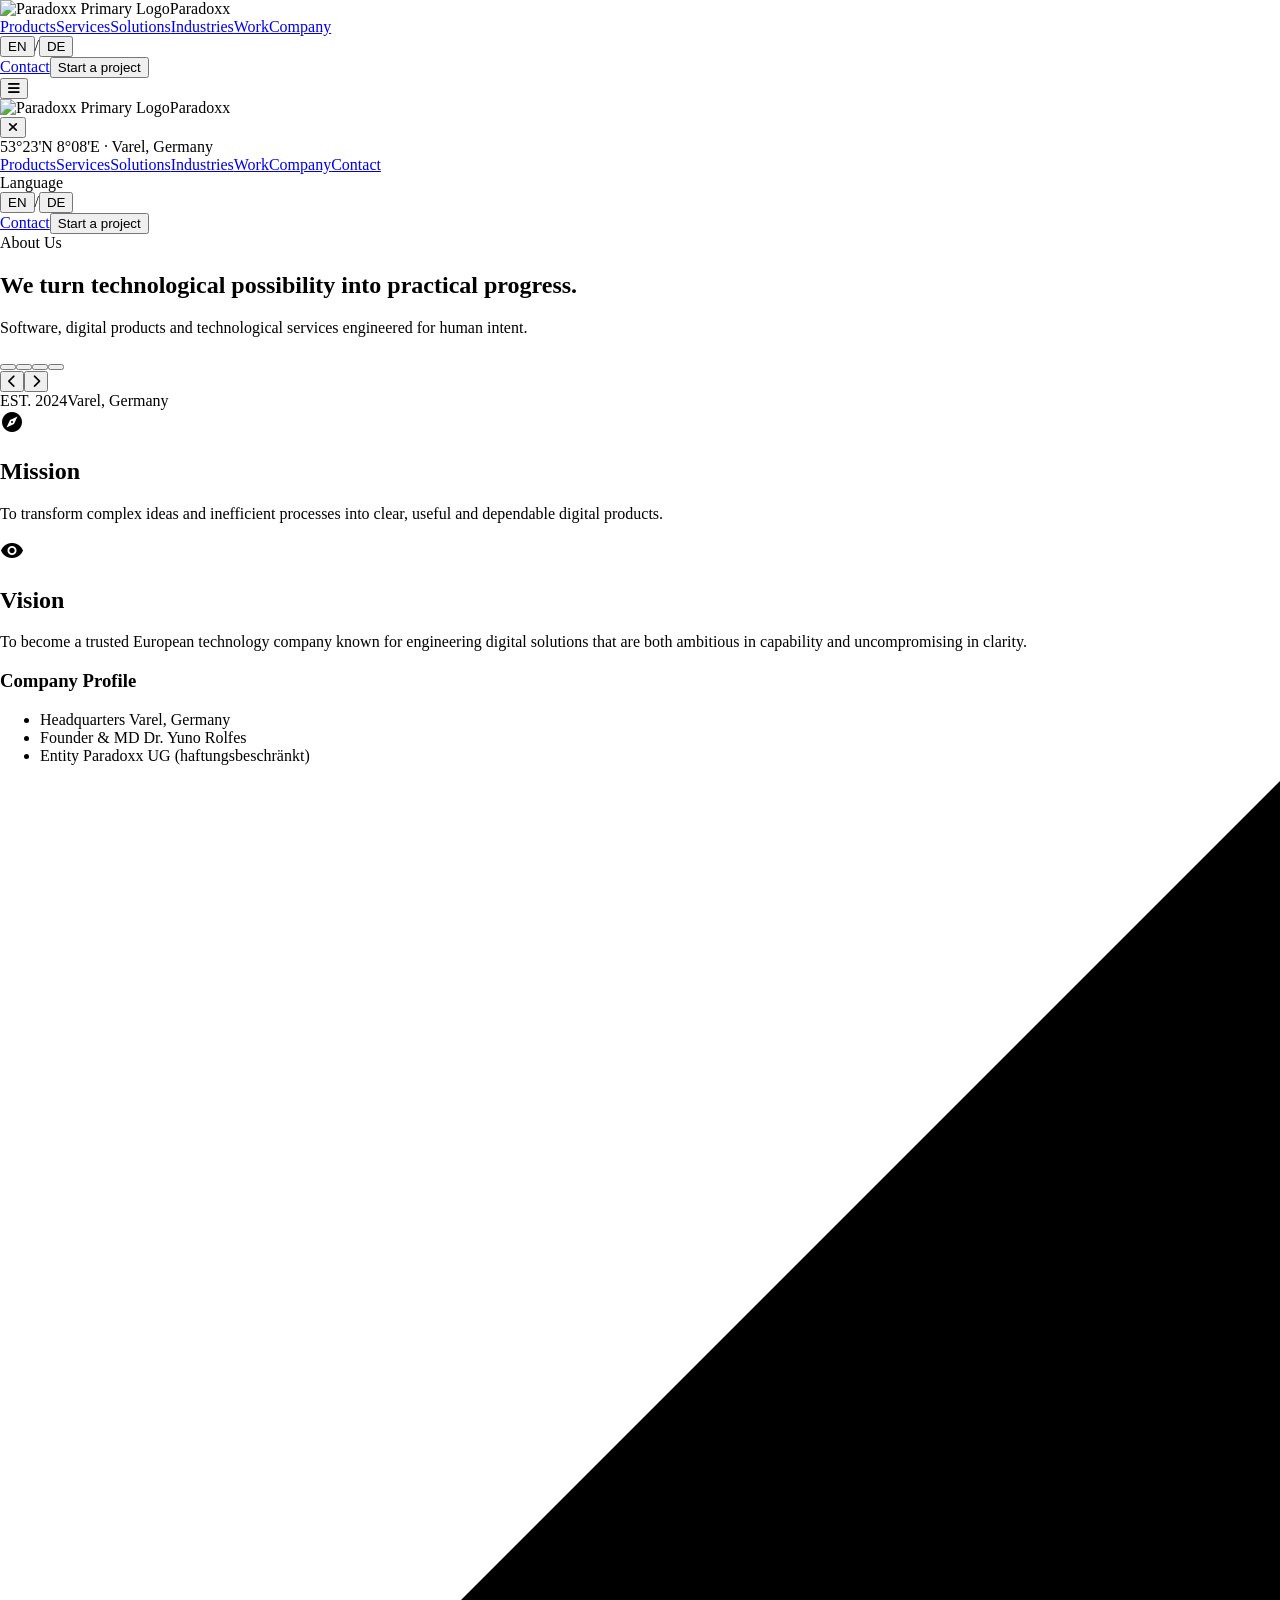
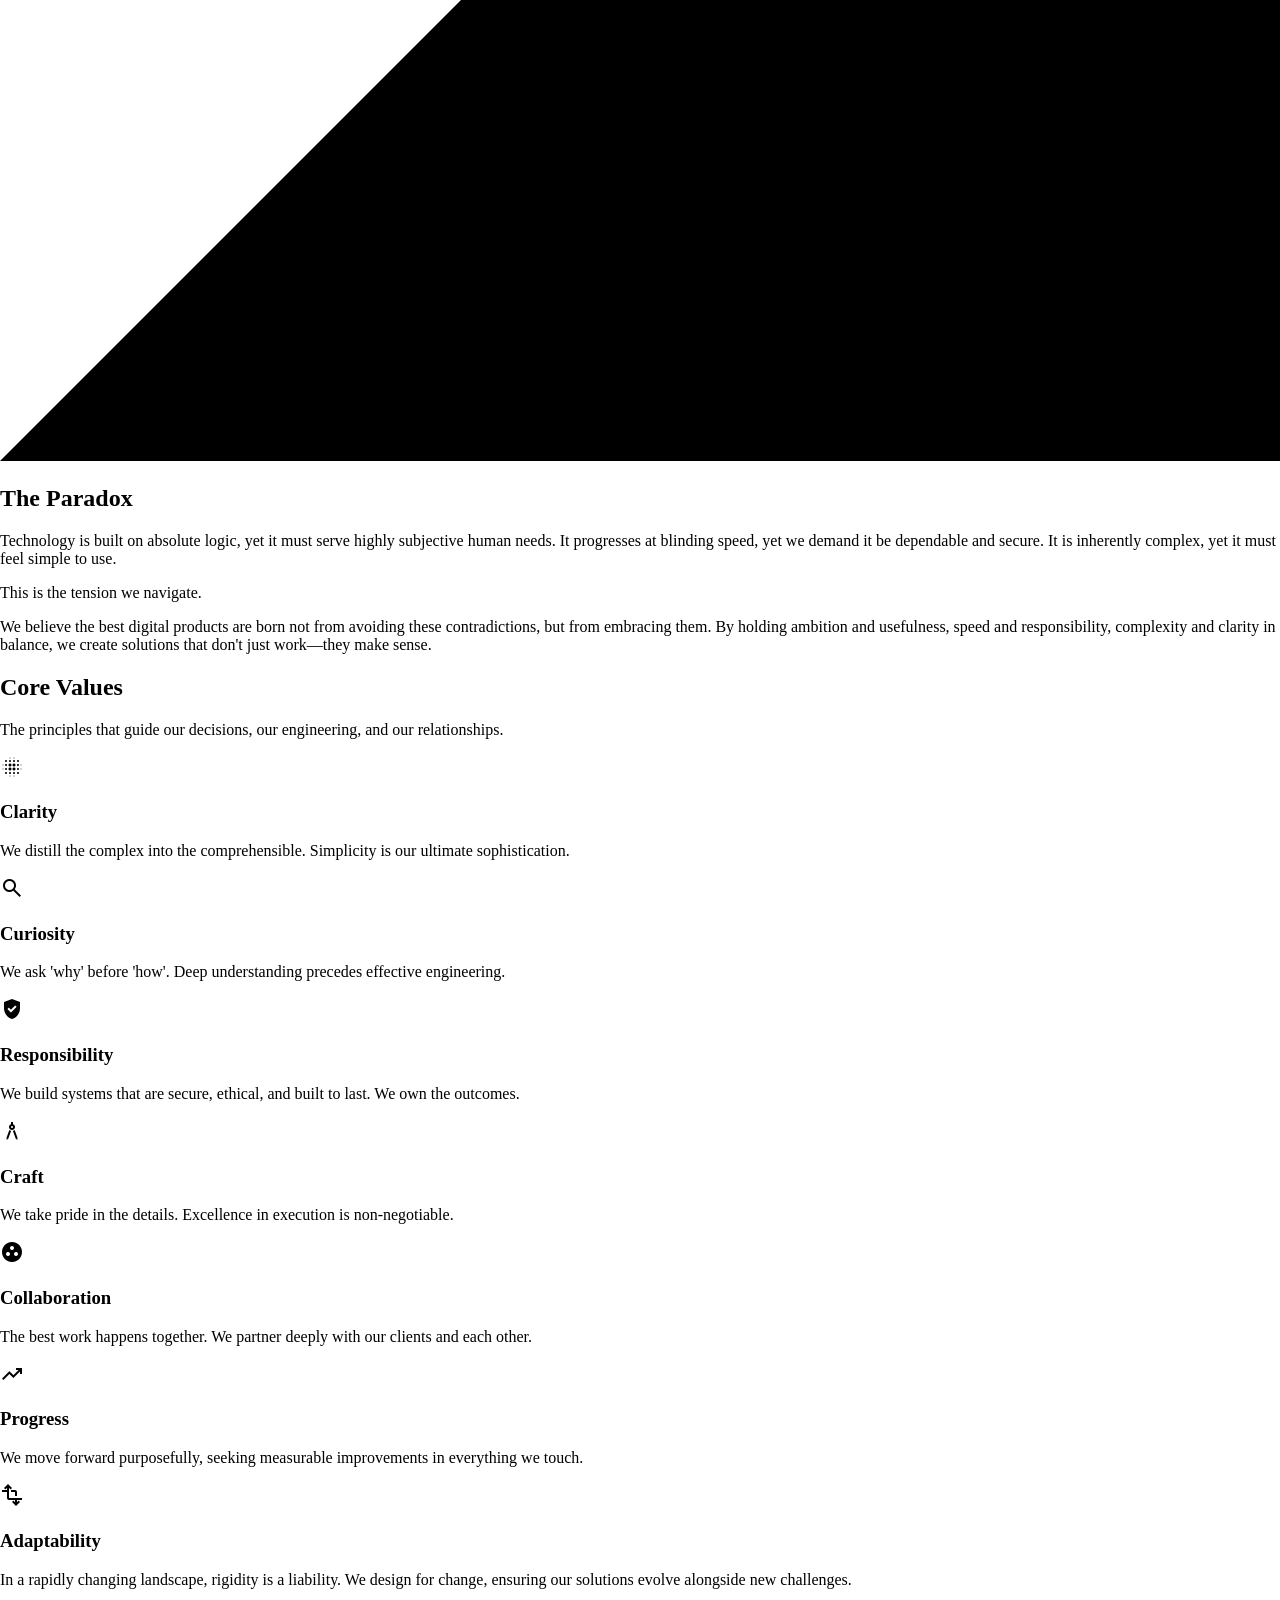
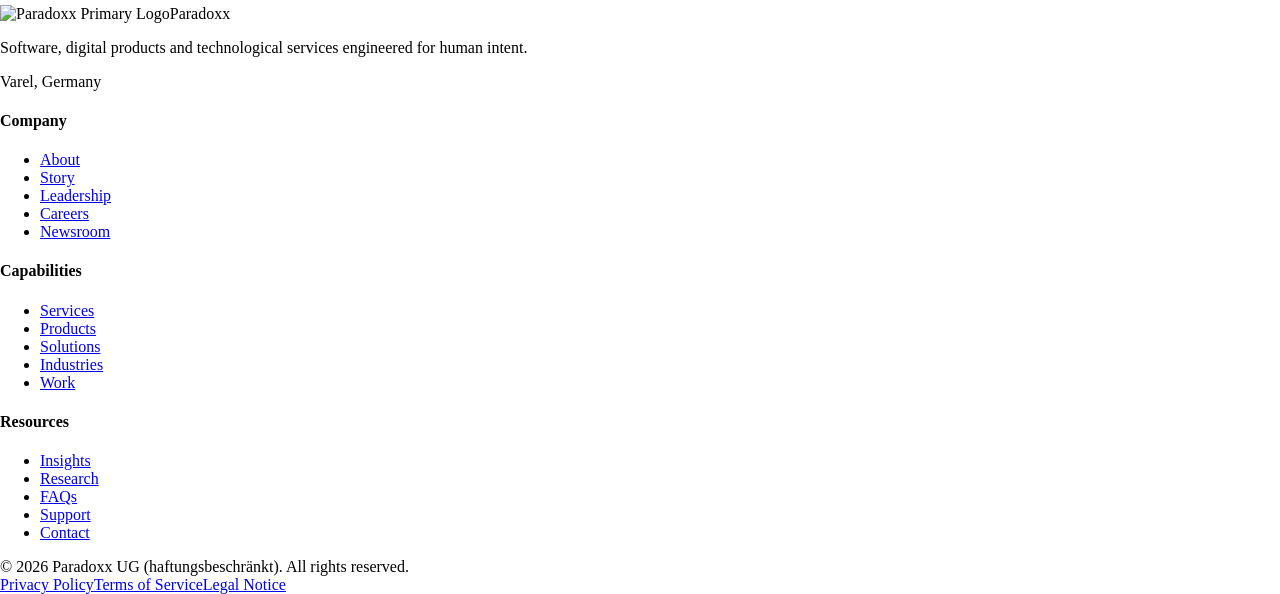
==== commit 6ec5a04f: "Refactor footer and navigation links across multiple HTML files to improve structure and accessibili" ====
--- a/aboutus.html
+++ b/aboutus.html
@@ -917,7 +917,7 @@
     <footer
       class="w-full bg-surface-container-lowest py-xl shadow-[0_-4px_20px_rgba(17,19,24,0.02)]"
     >
-      <div class="max-w-container-max mx-auto px-md">
+      <div class="max-w-container-max mx-auto px-4 sm:px-md">
         <div
           class="grid grid-cols-1 md:grid-cols-2 lg:grid-cols-5 gap-lg mb-xl"
         >
@@ -959,7 +959,7 @@
                 <a
                   class="hover:text-secondary"
                   data-i18n="ft_company_about"
-                  href="#"
+                  href="about.html"
                   >About</a
                 >
               </li>
@@ -967,7 +967,7 @@
                 <a
                   class="hover:text-secondary"
                   data-i18n="ft_company_story"
-                  href="#"
+                  href="about.html"
                   >Story</a
                 >
               </li>
@@ -975,7 +975,7 @@
                 <a
                   class="hover:text-secondary"
                   data-i18n="ft_company_lead"
-                  href="#"
+                  href="careers.html"
                   >Leadership</a
                 >
               </li>
@@ -983,7 +983,7 @@
                 <a
                   class="hover:text-secondary"
                   data-i18n="ft_company_careers"
-                  href="#"
+                  href="careers.html"
                   >Careers</a
                 >
               </li>
@@ -991,7 +991,7 @@
                 <a
                   class="hover:text-secondary"
                   data-i18n="ft_company_news"
-                  href="#"
+                  href="index.html"
                   >Newsroom</a
                 >
               </li>
@@ -1011,7 +1011,7 @@
                 <a
                   class="hover:text-secondary"
                   data-i18n="ft_cap_services"
-                  href="#"
+                  href="services.html"
                   >Services</a
                 >
               </li>
@@ -1019,7 +1019,7 @@
                 <a
                   class="hover:text-secondary"
                   data-i18n="ft_cap_products"
-                  href="#"
+                  href="company.html"
                   >Products</a
                 >
               </li>
@@ -1027,7 +1027,7 @@
                 <a
                   class="hover:text-secondary"
                   data-i18n="ft_cap_solutions"
-                  href="#"
+                  href="solutions.html"
                   >Solutions</a
                 >
               </li>
@@ -1035,12 +1035,15 @@
                 <a
                   class="hover:text-secondary"
                   data-i18n="ft_cap_industries"
-                  href="#"
+                  href="industries.html"
                   >Industries</a
                 >
               </li>
               <li class="">
-                <a class="hover:text-secondary" data-i18n="ft_cap_work" href="#"
+                <a
+                  class="hover:text-secondary"
+                  data-i18n="ft_cap_work"
+                  href="services.html"
                   >Work</a
                 >
               </li>
@@ -1050,6 +1053,7 @@
             <h4
               class="font-headline-md text-body-md text-on-surface mb-md"
               data-i18n="ft_res_title"
+              href="index.html"
             >
               Resources
             </h4>
@@ -1060,7 +1064,7 @@
                 <a
                   class="hover:text-secondary"
                   data-i18n="ft_res_insights"
-                  href="#"
+                  href="index.html"
                   >Insights</a
                 >
               </li>
@@ -1068,12 +1072,15 @@
                 <a
                   class="hover:text-secondary"
                   data-i18n="ft_res_research"
-                  href="#"
+                  href="index.html"
                   >Research</a
                 >
               </li>
               <li class="">
-                <a class="hover:text-secondary" data-i18n="ft_res_faqs" href="#"
+                <a
+                  class="hover:text-secondary"
+                  data-i18n="ft_res_faqs"
+                  href="contact.html"
                   >FAQs</a
                 >
               </li>
@@ -1081,7 +1088,7 @@
                 <a
                   class="hover:text-secondary"
                   data-i18n="ft_res_support"
-                  href="#"
+                  href="Support.html"
                   >Support</a
                 >
               </li>
@@ -1089,7 +1096,7 @@
                 <a
                   class="hover:text-secondary"
                   data-i18n="ft_res_contact"
-                  href="#"
+                  href="Contact.html"
                   >Contact</a
                 >
               </li>
@@ -1097,20 +1104,31 @@
           </div>
         </div>
         <div
-          class="border-t border-outline-variant pt-md flex flex-col md:flex-row justify-between items-center gap-md text-center md:text-left"
+          class="border-t border-outline-variant pt-md flex flex-col md:flex-row justify-between items-center gap-md"
         >
-          <span class="text-caption font-caption text-on-surface-variant"
-            >© <span class="current-year">2025</span> Paradoxx UG
+          <span
+            class="text-caption font-caption text-on-surface-variant text-center md:text-left"
+            data-i18n="footer_copyright"
+            >© <span class="current-year">2026</span> Paradoxx UG
             (haftungsbeschränkt). All rights reserved.</span
           >
           <div
             class="flex flex-wrap justify-center gap-md text-caption font-caption text-on-surface-variant"
           >
-            <a class="hover:text-secondary" data-i18n="footer_privacy" href="#"
+            <a
+              class="hover:text-secondary"
+              data-i18n="footer_privacy"
+              href="PrivacyPolicy.html"
               >Privacy Policy</a
-            ><a class="hover:text-secondary" data-i18n="footer_terms" href="#"
+            ><a
+              class="hover:text-secondary"
+              data-i18n="footer_terms"
+              href="TermsOfService.html"
               >Terms of Service</a
-            ><a class="hover:text-secondary" data-i18n="footer_legal" href="#"
+            ><a
+              class="hover:text-secondary"
+              data-i18n="footer_legal"
+              href="LegalNotice.html"
               >Legal Notice</a
             >
           </div>
